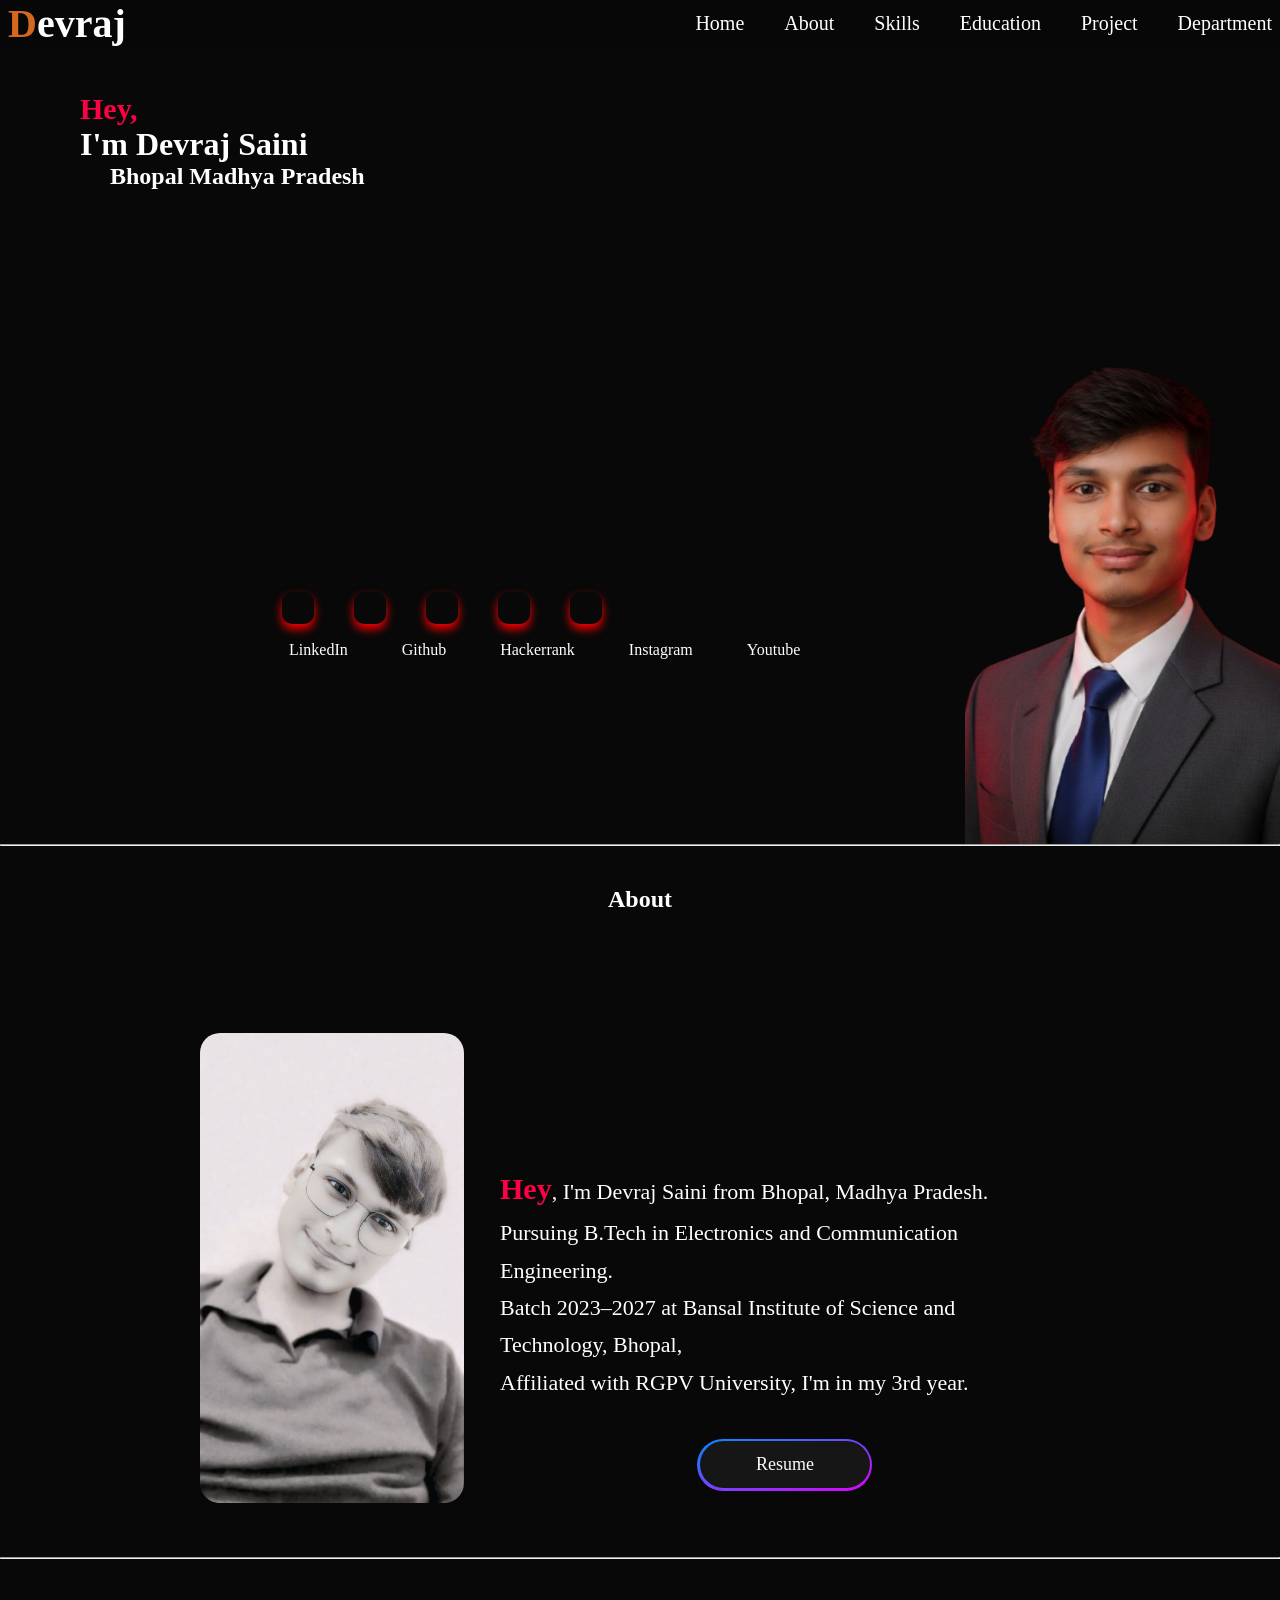
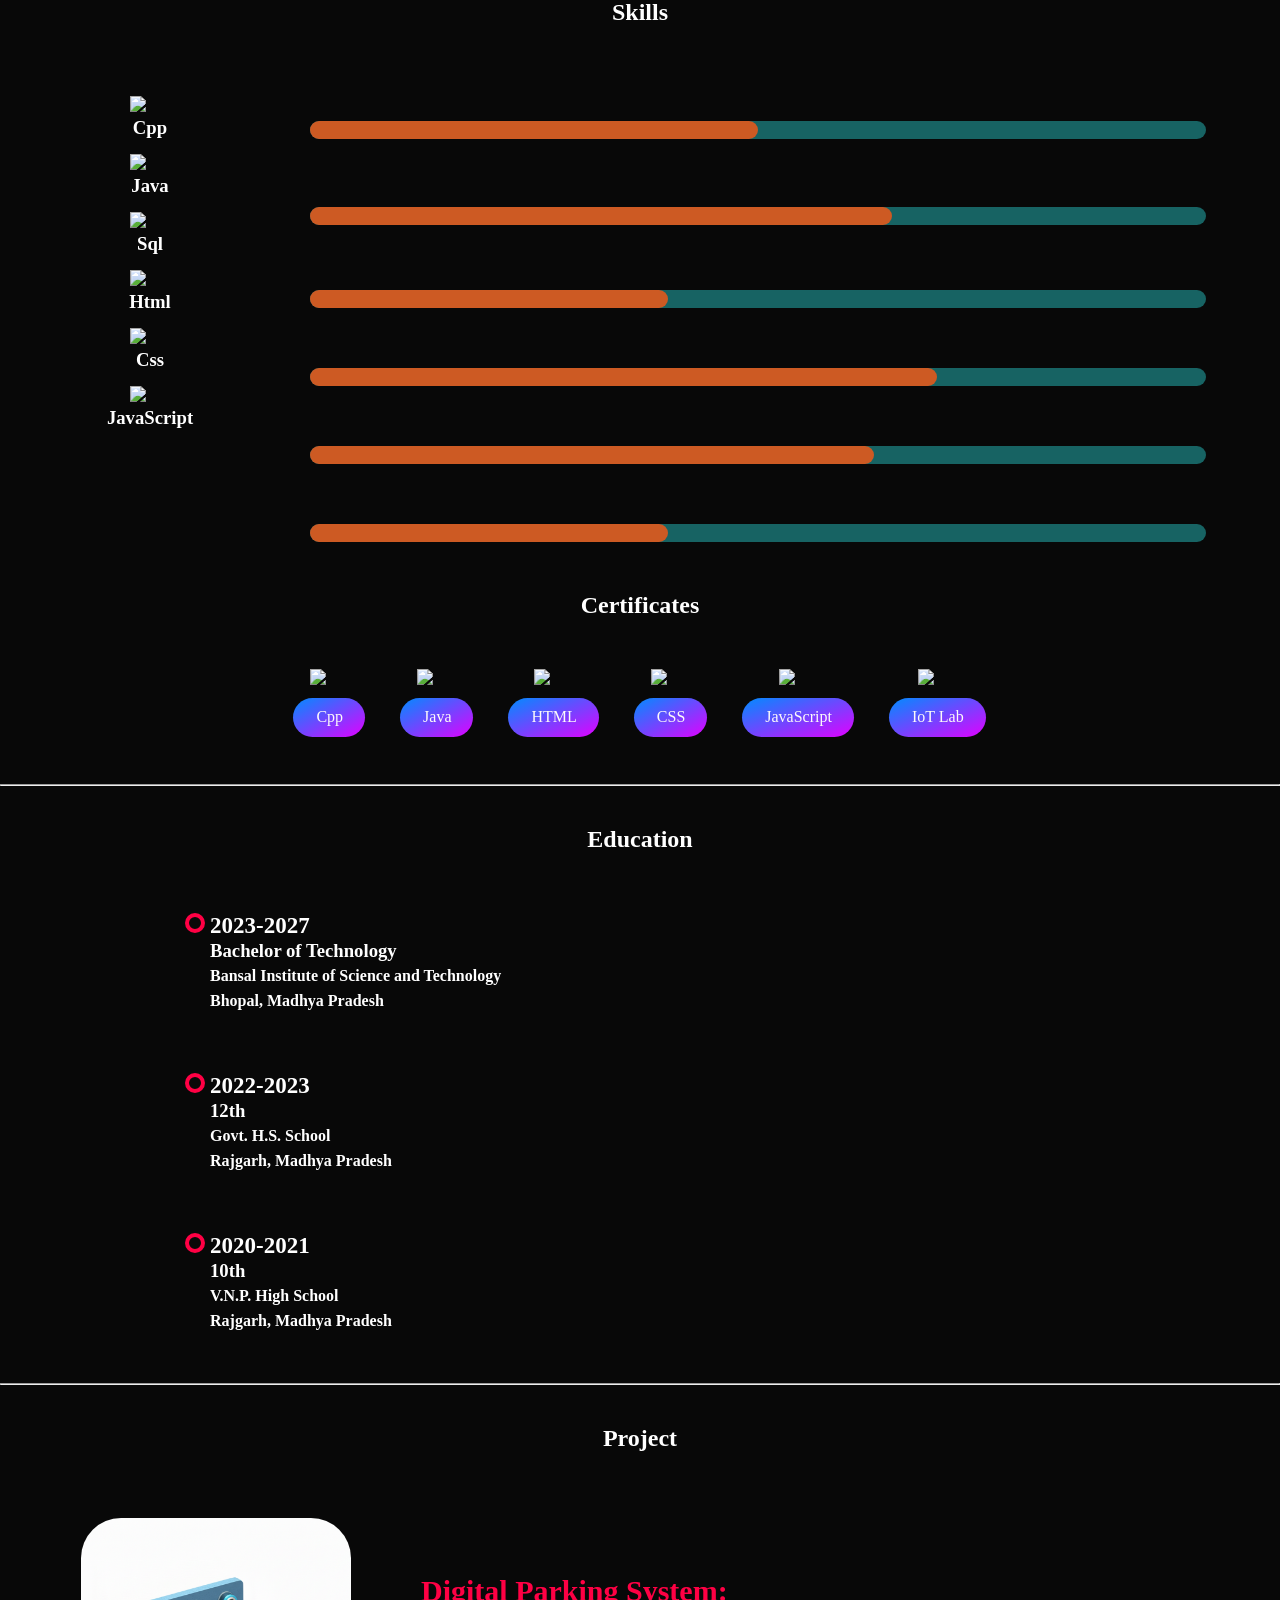
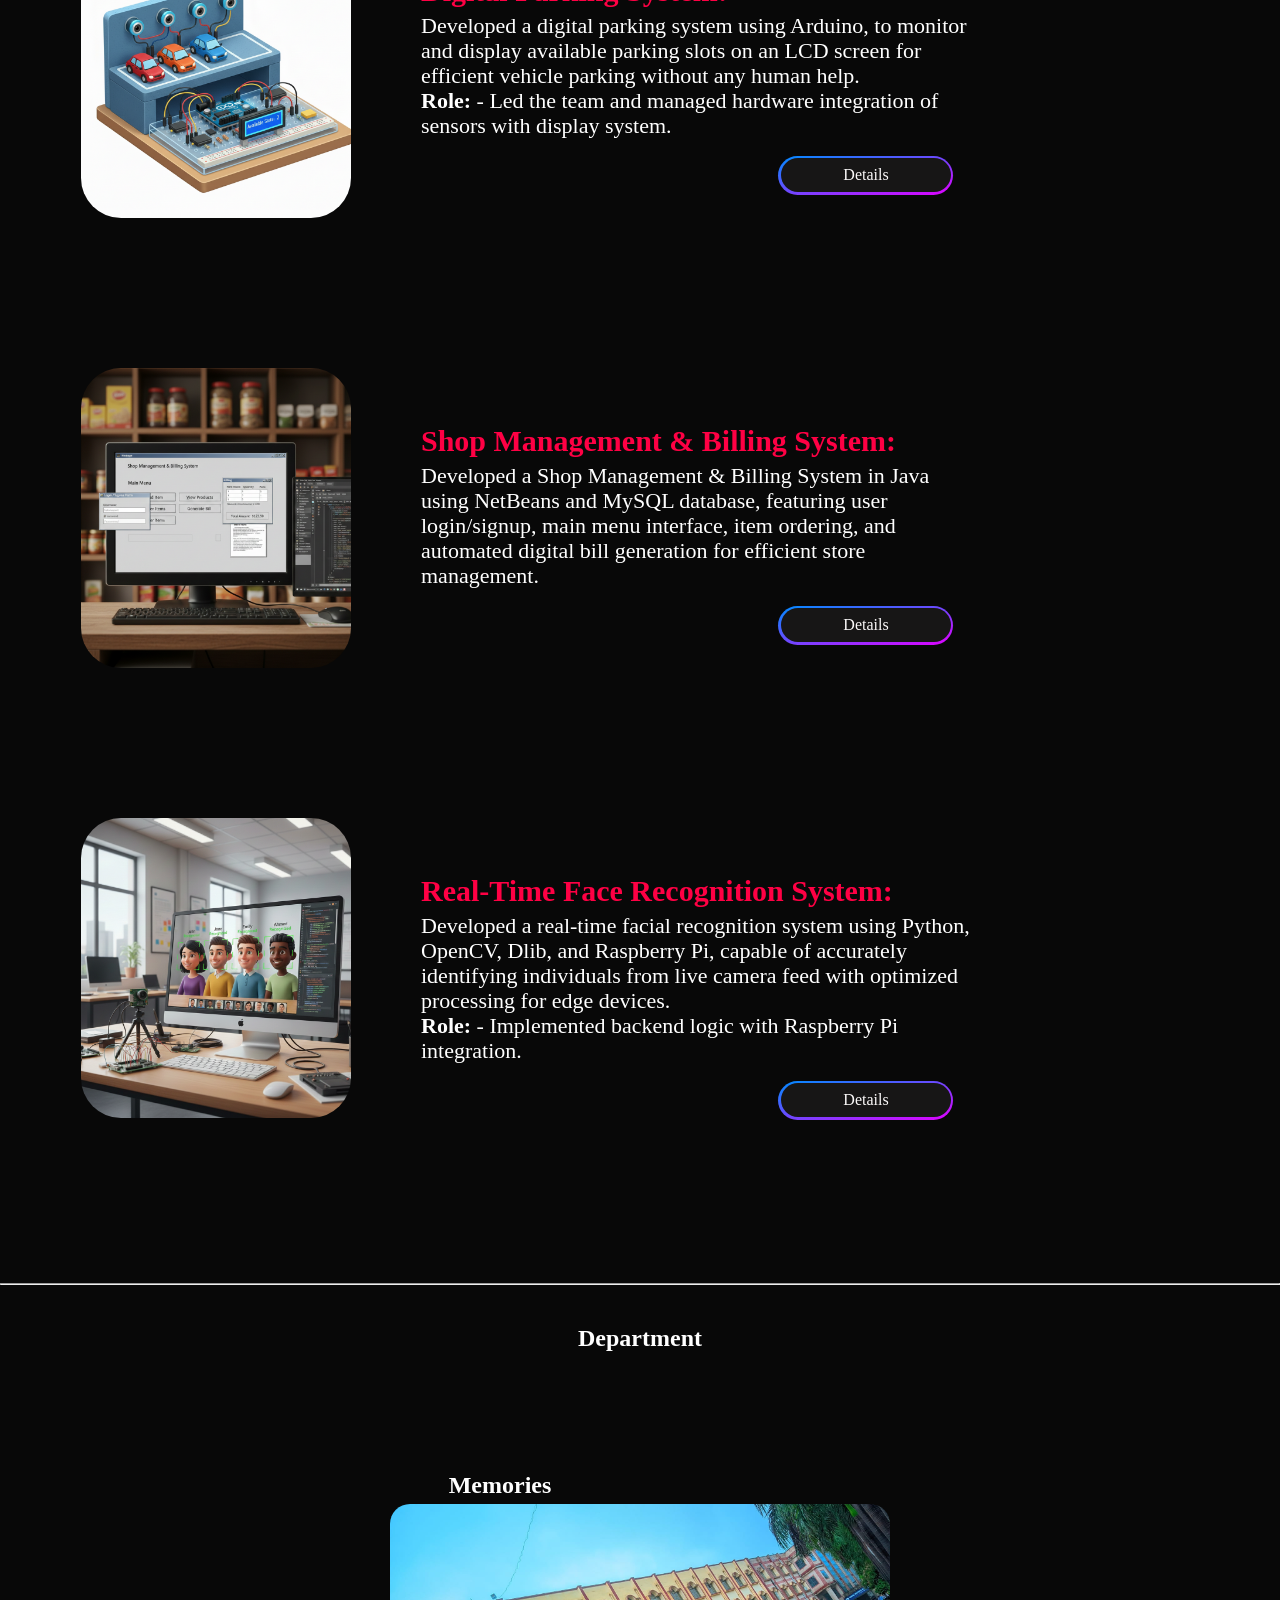
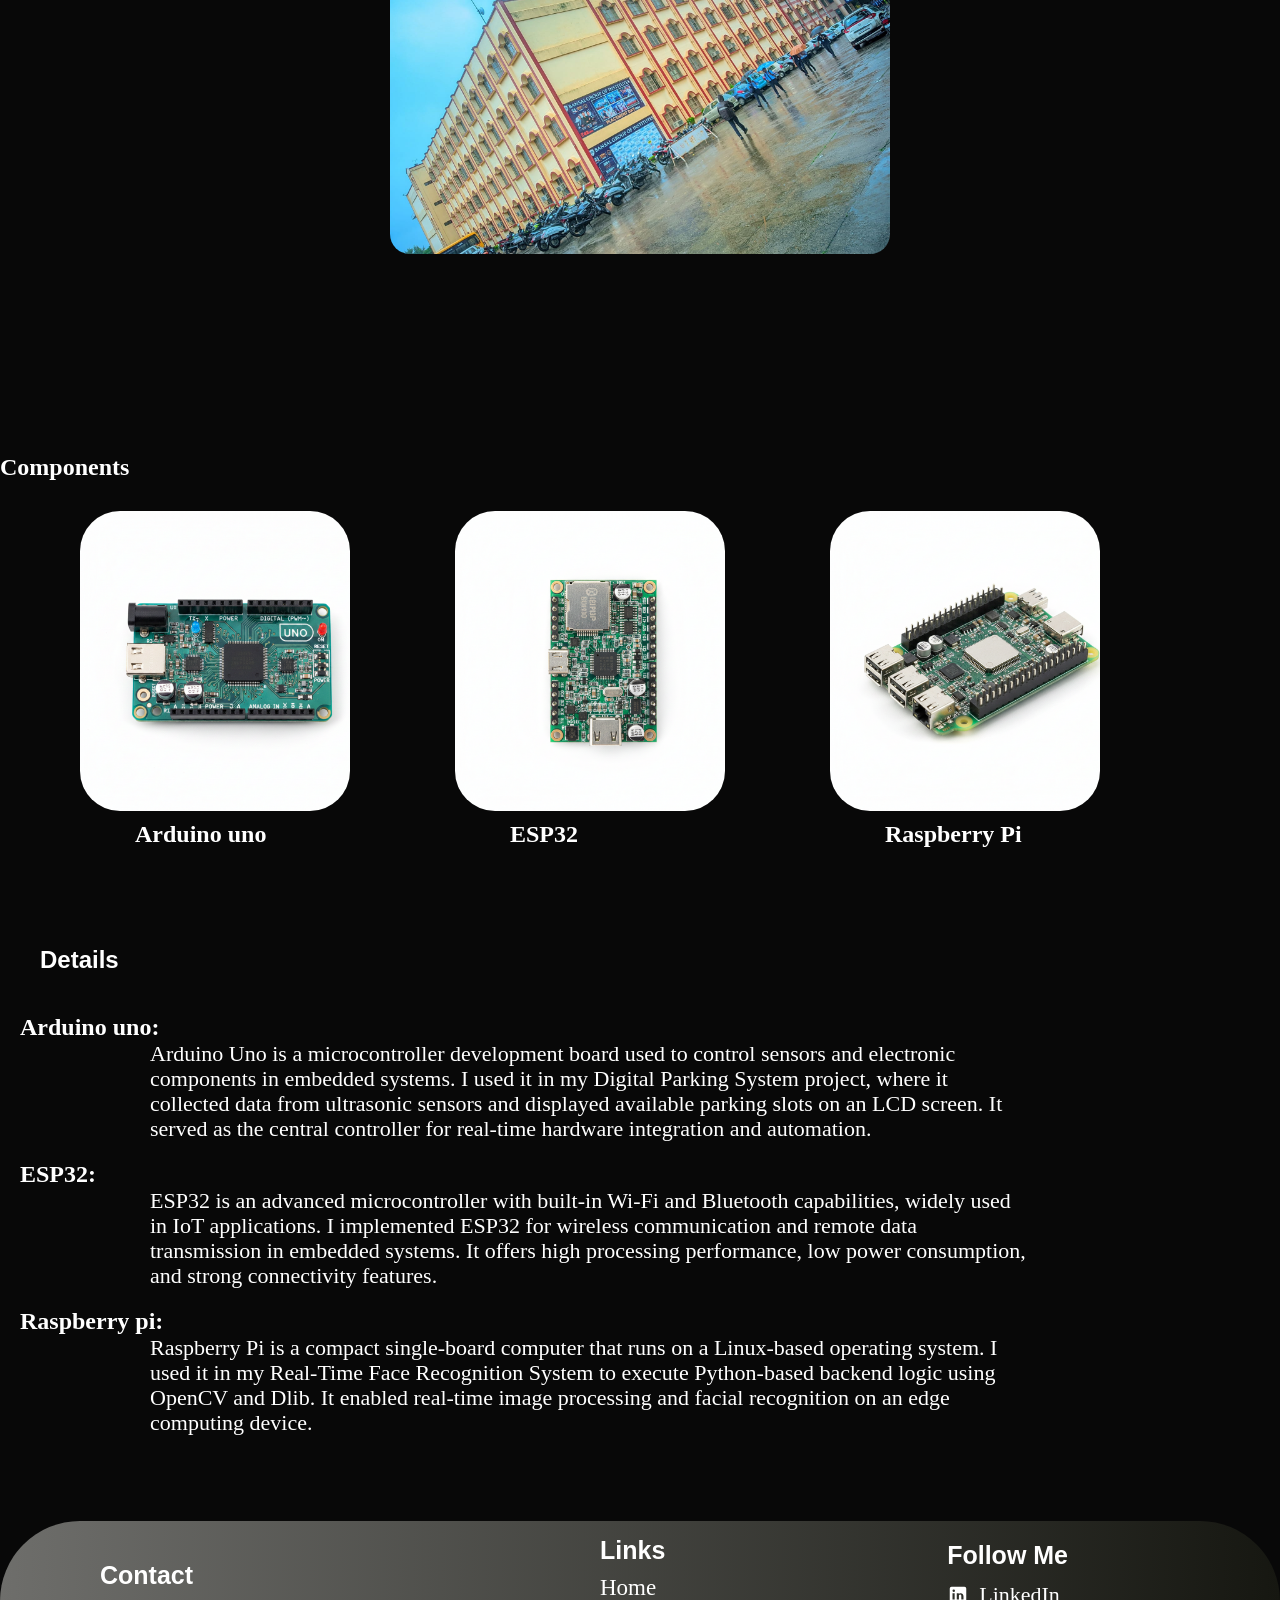
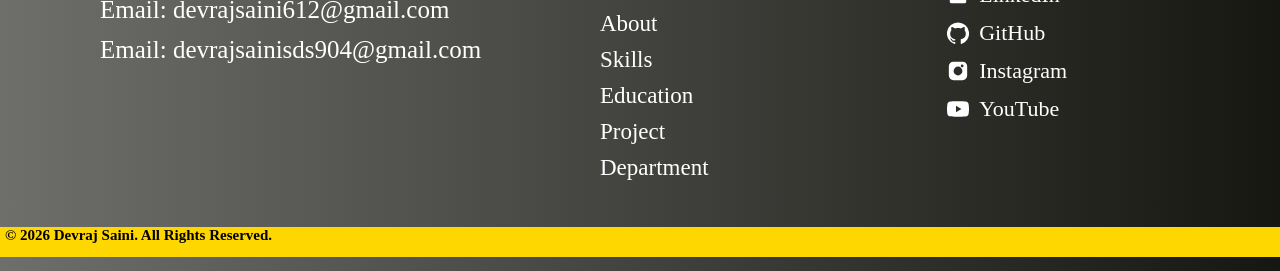
==== portfolio/index.html @ 633216bc "code update for making app in my phone" ====
<!DOCTYPE html>
<html lang="en">
  <head>
    <meta charset="UTF-8" />
    <meta name="viewport" content="width=device-width, initial-scale=1.0" />
    <title>Devraj Portfolio</title>
    <link rel="stylesheet" href="index.css" >
    <link rel="stylesheet" href="mob.css">
    <script src="script.js"></script>
    <!-- Standard favicon -->
    <link
      rel="icon"
      type="image/png"
      sizes="32x32"
      href="./favicon_io/cropped_circle_image.png"
    />
    <!-- 16x16 fallback -->
    <link
      rel="icon"
      type="image/png"
      sizes="16x16"
      href="./favicon_io/cropped_circle_image.png"
    />
    <!-- Apple devices -->
    <link
      rel="apple-touch-icon"
      sizes="180x180"
      href="./favicon_io/apple-touch-icon.png"
    />

    <!-- menu icon -->
    <link
      rel="stylesheet"
      href="https://fonts.googleapis.com/css2?family=Material+Symbols+Outlined:opsz,wght,FILL,GRAD@24,400,0,0&icon_names=menu"
    />

    <style></style>
    
    <!-- app in my phone  -->
    <link rel="manifest" href="manifest.json">

<script>
if ("serviceWorker" in navigator) {
  navigator.serviceWorker.register("sw.js");
}
</script>

<script>
if ("serviceWorker" in navigator) {
  navigator.serviceWorker.register("sw.js");
}
</script>



     <script
      src="https://kit.fontawesome.com/bd904fa969.js"
      crossorigin="anonymous"
    ></script>
 

 
</head>
  <body>
    <div class="container">
      <div class="navbar">
        <div class="logo">
          <h2><span>D</span>evraj</h2>
        </div>

        <nav id="navv">
          <ul class="sidebar">
            <li onclick="hidesidebar()">
              <a href="#" class="no-effect"
                ><span class="material-symbols-outlined" id="menu">
                  menu
                </span></a
              >
            </li>
            <li><a href="#">Home</a></li>
            <li><a href="#about11">About</a></li>
            <li><a href="#skills">Skills</a></li>
            <li><a href="#education11">Education</a></li>
            <li><a href="#project11">Project</a></li>
            <li><a href="#Department11">Department</a></li>
          </ul>

          <ul class="mainside">
            <li><a href="#">Home</a></li>
            <li><a href="#about11">About</a></li>
            <li><a href="#skills11">Skills</a></li>
            <li><a href="#education11">Education</a></li>
             <li><a href="#project11">Project</a></li>
            <li><a href="#Department11">Department</a></li>
          </ul>
        </nav>
      </div>
    </div>

    <div class="second">
      <div class="headtext">
        <h2 id="hey">Hey,</h2>
        <h1>I'm Devraj Saini</h1>
        <h2 id="address">
          <i class="fa-solid fa-location-dot" id="addlogo"></i> Bhopal Madhya
          Pradesh
        </h2>
      </div>
      <div class="img-icon">
        <div class="social" id="phicon">
          <a
            href="https://www.linkedin.com/in/devrajsaini612"
            class="so"
            target="_blank"
          >
            <i
              class="fa-brands fa-linkedin fa-2xl"
              style="color: rgb(205, 90, 35)"
            ></i
          ></a>
          <a
            href="https://github.com/devraj-saini-07"
            class="so"
            target="_blank"
            ><i
              class="fa-brands fa-github fa-2xl"
              style="color: rgb(205, 90, 35)"
            ></i
          ></a>
          <a
            href="https://www.hackerrank.com/profile/devrajsaini612"
            class="so"
            target="_blank"
            ><i
              class="fa-brands fa-hackerrank fa-2xl"
              style="color: rgb(205, 90, 35)"
            ></i
          ></a>
          <a
            href="https://www.instagram.com/devx_saini_07"
            class="so"
            target="_blank"
            ><i
              class="fa-brands fa-instagram fa-2xl"
              style="color: rgb(205, 90, 35)"
            ></i
          ></a>
          <a
            href="https://www.youtube.com/@sdsmusic2"
            class="so"
            target="_blank"
            ><i
              class="fa-brands fa-youtube fa-2xl"
              style="color: rgb(205, 90, 35)"
            ></i
          ></a>
        </div>
        <div class="social" id="phtext">
          <a
            href="https://www.linkedin.com/in/devrajsaini612"
            class="so1"
            target="_blank"
            >LinkedIn</a
          >
          <a
            href="https://github.com/devraj-saini-07"
            class="so1"
            target="_blank"
            >Github</a
          >
          <a
            href="https://www.hackerrank.com/profile/devrajsaini612"
            class="so1"
            target="_blank"
            >Hackerrank</a
          >
          <a
            href="https://www.instagram.com/devx_saini_07"
            class="so1"
            target="_blank"
            >Instagram</a
          >
          <a
            href="https://youtube.com/@sdsmusic2?si=UsAtywzuzNKFtZ5Q"
            class="so1"
            target="_blank"
            >Youtube</a
          >
        </div>

        <div>
          <img
            src="./image/IMG_20260218_182419.png-removebg-preview.png"
            alt="Me"
            id="image"
          />
        </div>
      </div>
    </div>
    <!-- about section  -->
    <hr id="about11" />
    <section id="about">
      <h2 class="about1">About</h2>
    </section>

    <div class="abcontain" id="myabout">
      <div id="abimg">
        <img src="./image/devrajimage.jpeg" alt="Devraj" id="devimg" />
      </div>

      <div id="abdetail">
       <p id="fontpre">
  <span id="heyy">Hey</span>, I'm Devraj Saini from Bhopal, Madhya Pradesh.
  <br>Pursuing B.Tech in Electronics and Communication Engineering.
  <br>Batch 2023–2027 at Bansal Institute of Science and Technology, Bhopal,
  <br>Affiliated with RGPV University, I'm in my 3rd year.
</p>
         <a href="./ppt/Devraj main resume (1).pdf" target="_blank" class="btdetails" id="resume"> Resume </a>
      </div>
      
    </div>
     

  <!-- Skills section  -->
    <hr id="skills11" />
    <section id="skills">
      <h2 class="skill">Skills</h2>
    </section>

    <div id="main-skill">
      <div class="logoskill">
        <img
          src="https://cdn.jsdelivr.net/gh/devicons/devicon/icons/cplusplus/cplusplus-original.svg"
          width="40" id="cpplogo"
        /> <h3 class="program">Cpp</h3>
        <img
          src="https://cdn.jsdelivr.net/gh/devicons/devicon/icons/java/java-original.svg"
          width="40" id="javalogo"
        /><h3 class="program">Java</h3>
        <img
          src="https://cdn.jsdelivr.net/gh/devicons/devicon/icons/mysql/mysql-original.svg"
          width="40" id="sqllogo"
        /><h3 class="program">Sql</h3>
        <img
          src="https://cdn.jsdelivr.net/gh/devicons/devicon/icons/html5/html5-original.svg"
          width="40" id="htmllogo"
        /><h3 class="program">Html</h3>
        <img
          src="https://cdn.jsdelivr.net/gh/devicons/devicon/icons/css3/css3-original.svg"
          width="40"  id="csslogo"
        /> <h3 class="program">Css</h3>
        <img
          src="https://cdn.jsdelivr.net/gh/devicons/devicon/icons/javascript/javascript-original.svg"
          width="40" id="javascriptlogo"
        /><h3 class="program">JavaScript</h3>
      </div>

      <div class="logoicon">

        <div id="cppbar" class="cppbarr"></div>
        <div id="cpppro" class="cppproo" style="--progress:50%;"></div>
       
        <div id="javabar" class="cppbarr"></div>
        <div id="javapro" class="cppproo" style="--progress:65%;"></div>
       
        <div id="sqlbar" class="cppbarr"></div>
        <div id="sqlpro" class="cppproo" style="--progress:40%;"></div>
       
        <div id="htmlbar" class="cppbarr"></div>
        <div id="htmlpro" class="cppproo" style="--progress:70%;"></div>
        
        <div id="cssbar" class="cppbarr"></div>
        <div id="csspro" class="cppproo" style="--progress:63%;"></div>
        
        <div id="javascriptbar" class="cppbarr"></div>
        <div id="javascript" class="cppproo" style="--progress:40%;"></div>
        

      </div>
      
      
    </div>
  <div class="certi">
        <div id="certihead">
          <h2>Certificates</h2>
        </div>

  <div id="certipdf">

  <div class="certibox">
    <img src="https://cdn.jsdelivr.net/gh/devicons/devicon/icons/cplusplus/cplusplus-original.svg" width="40">
    <a href="./image/pdff/DevrajSaini-Cpp-Bansal24.JPG.pdf" target="_blank" class="certibtn">Cpp</a>
  </div>

  <div class="certibox">
    <img src="https://cdn.jsdelivr.net/gh/devicons/devicon/icons/java/java-original.svg" width="40">
    <a href="./image/pdff/java and sql parabit certificate.pdf" target="_blank" class="certibtn">Java</a>
  </div>

  <div class="certibox">
    <img src="https://cdn.jsdelivr.net/gh/devicons/devicon/icons/html5/html5-original.svg" width="40">
    <a href="./image/pdff/Complete HTML.pdf"  target="_blank" class="certibtn">HTML</a>
  </div>

  <div class="certibox">
    <img src="https://cdn.jsdelivr.net/gh/devicons/devicon/icons/css3/css3-original.svg" width="40">
    <a href="./image/pdff/css certificate (1).pdf" target="_blank" class="certibtn">CSS</a>
  </div>

  <div class="certibox">
    <img src="https://cdn.jsdelivr.net/gh/devicons/devicon/icons/javascript/javascript-original.svg" width="40">
    <a href="#" target="_blank" class="certibtn">JavaScript</a>
  </div>

  <div class="certibox">
    <img src="https://cdn.jsdelivr.net/gh/devicons/devicon/icons/arduino/arduino-original.svg" width="40">
    <a href="./image/pdff/Iot certificate .pdf" target="_blank" class="certibtn">IoT Lab</a>
  </div>

</div>
  </div>
 
  <!-- education section  -->
    <hr id="education11" />
    <section id="edu">
      <h2 class="education">Education</h2>
    </section>  
    
    <div class="edumain">
      <div id="edone">
           <div class="gola"></div>
          <div id="year">2023-2027</div>
          <h3 id="degree">Bachelor of Technology</h3>
          <div id="college">Bansal Institute of Science and Technology</div>
          <div id="location"> <i class="fa-solid fa-location-dot" id="addlogo"></i> Bhopal, Madhya Pradesh </div>
      </div>
      <div id="edtwo">
         <div class="gola"></div>
        <div id="year" >2022-2023</div>
        <h3 id="higher">12th</h3>
        <div id="school">Govt. H.S. School</div>
        <div id="location"> <i class="fa-solid fa-location-dot" id="addlogo"></i> Rajgarh, Madhya Pradesh </div>
      </div>

       <div id="edthree">
        <div class="gola"></div>
        <div id="year">2020-2021</div>
        <h3 id="higher">10th</h3>
        <div id="school">V.N.P. High School</div>
        <div id="location"> <i class="fa-solid fa-location-dot" id="addlogo"></i> Rajgarh, Madhya Pradesh </div>
       </div>
    </div>
    <!-- project section  -->
  
    <hr id="project11"/>
    <section id="edu">
      <h2 class="education">Project</h2>
    </section>  

    <div class="mainpro" style="padding-bottom: 100px;">

      <div class="projectimage">
         <div id="digital" class="imgsize1" >
          <div id="digicont"><p>  <h4 id="heyy" class="gapp">Digital Parking System: </h4>
            Developed a digital parking system using Arduino, to monitor and display available parking slots on an LCD  
            screen for efficient vehicle parking without any human help. <br>
           <h4 id="role">Role: </h4> - Led the team and managed hardware integration of sensors with display system. </p></div>
             <a href="./ppt/DIGITAL PARKING SYSTEM.pdf" target="_blank" class="btdetails"> Details </a>

          </div> 
         <div id="billing" class="imgsize1">
           <div id="digicont"><p>  <h4 id="heyy" class="gapp">Shop Management & Billing System: </h4>
           Developed a Shop Management & Billing System in Java using NetBeans and MySQL database, featuring user 
           login/signup, main menu interface, item ordering, and automated digital bill generation for efficient store 
           management.</p></div>
            <a href="https://www.linkedin.com/posts/devrajsaini612_java-javaswing-netbeans-ugcPost-7397708579916382208-GmHe?utm_source=share&utm_medium=member_desktop&rcm=ACoAAEaoxekBdS3sZ9TBFfOeqa-JfcNeb8LhJg4" target="_blank" class="btdetails"> Details </a>
         </div>
         <div id="face" class="imgsize1">
           <div id="digicont"><p>    <h4 id="heyy" class="gapp"> Real-Time Face Recognition System: </h4>
              Developed a real-time facial recognition system using Python, OpenCV, Dlib, and              Raspberry Pi, capable of 
              accurately identifying individuals from live camera feed with optimized              processing for edge devices. <br> 
               <h4 id="role">Role: </h4> - Implemented backend logic with Raspberry Pi integration.</p></div>
                
               <a href="https://www.linkedin.com/posts/devrajsaini612_iot-facerecognition-bansal-activity-7329528630533840899-qXAA?utm_source=share&utm_medium=member_desktop&rcm=ACoAAEaoxekBdS3sZ9TBFfOeqa-JfcNeb8LhJg4" target="_blank" class="btdetails"> Details </a>

              </div>
      </div>
      

    </div>

     <!-- Department section  -->
  
    <hr id="Department11"/>
    <section id="edu" >
      <h2 class="education" >Department</h2>
    </section>  
       <h2 id="memo1" class="program">Memories<i class="fa-regular fa-camera fa-xl" style="color: rgb(205, 90, 35);" id="memo"></i>
      </h2>

    <div class="departmain">
        <!-- image section  -->
      <div id="descroll">
      
       <img src="./image/photo selected/bansal view.jpeg" alt="Bansal"class="slide active">
       <img src="./image/photo selected/Iot.jpeg" alt="iot"class="slide">
       <img src="./image/photo selected/iot lab.jpeg" alt="iot lab"class="slide">
       <img src="./image/photo selected/msme group.jpeg" alt="msmeg"class="slide">
       <img src="./image/photo selected/msme training.jpeg" alt="msme" class="slide" >
       <img src="./image/photo selected/msme me.jpeg" alt="msme" class="slide">
       <img src="./image/photo selected/iti training.jpeg" alt="iti " class="slide">
       <img src="./image/photo selected/bansal view.jpeg" alt="bansal "class="slide">

      </div>

     
     
    
             <h2 id="decontain" class="program">Components<i class="fa-brands fa-raspberry-pi fa-xl" style="color: rgb(217, 18, 18);"></i></h2>
      <div id="deimg">
        
        <div id="ardunio" class="com"><h2 id="" class="dehead program">Arduino uno</h2></div>
        <div id="esp32" class="com"><h2 id="dehead" class="dehead program">ESP32</h2></div>
        <div id="resberry" class="com"><h2 id="dehead" class="dehead program">Raspberry Pi</h2></div>
     
      </div>
      <div id="decont">
           <h2 id="detag" class="program">Details<i class="fa-solid fa-circle-info" style="color: white;"></i></h2>
        <h2 id="dede" class="program">Arduino uno: </h2>
        <p class="depra" id="ard">Arduino Uno is a microcontroller development board used to control sensors and electronic components in embedded systems.
         I used it in my Digital Parking System project, where it collected data from ultrasonic sensors and displayed available parking slots on an LCD screen.
         It served as the central controller for real-time hardware integration and automation.</p>
      
      <h2 id="dede1" class="program">ESP32: </h2>
        <p class="depra" id="esp">ESP32 is an advanced microcontroller with built-in Wi-Fi and Bluetooth capabilities, widely used in IoT applications.
          I implemented ESP32 for wireless communication and remote data transmission in embedded systems.
          It offers high processing performance, low power consumption, and strong connectivity features.
        </p>

        <h2 id="dede2"class="program">Raspberry pi:</h2>
        <p class="depra" id="ras">Raspberry Pi is a compact single-board computer that runs on a Linux-based operating system.
         I used it in my Real-Time Face Recognition System to execute Python-based backend logic using OpenCV and Dlib.
         It enabled real-time image processing and facial recognition on an edge computing device.
        </p></div>
        </div>
        
    </div>
    <hr style="visibility: hidden;">
    <footer class="foot">
     <div>
      <div class="contact">
        <h4 class="cont">Contact</h4>
        <p>Email: devrajsaini612@gmail.com</p>
        <p>Email: devrajsainisds904@gmail.com</p>
        
      </div>
      <div class="link">
         <h4 class="cont" id="linkk">Links</h4>
         <a href="#">Home</a>
         <a href="#about11">About</a>
         <a href="#skills11">Skills</a>
         <a href="#education11">Education</a>
         <a href="#project11">Project</a>
         <a href="#Department11">Department</a>
      </div>
     
      <div class="socialll">
         <h4 class="cont" id="solast">Follow Me </h4>
       

   <a href="https://www.linkedin.com/in/devrajsaini612" target="_blank">
      <!-- LinkedIn SVG -->
      <svg viewBox="0 0 24 24" width="22" height="22">
         <path fill="currentColor"
            d="M19 3A2 2 0 0 1 21 5V19A2 2 0 0 1 19 21H5A2 2 0 0 1 3 19V5A2 2 0 0 1 5 3H19M8.34 17V10H6V17H8.34M7.17 8.66A1.34 1.34 0 1 0 7.17 6A1.34 1.34 0 0 0 7.17 8.66M18 17V13.5C18 11.57 17 10 14.87 10C13.87 10 13.19 10.5 12.92 11H12.89V10H10.65V17H13V13.27C13 12.29 13.18 11.34 14.4 11.34C15.6 11.34 15.61 12.44 15.61 13.33V17H18Z"/>
      </svg>
      LinkedIn
    
   </a>

   <a href="https://github.com/devraj-saini-07" target="_blank">
      <!-- GitHub SVG -->
      <svg viewBox="0 0 24 24" width="22" height="22">
         <path fill="currentColor"
            d="M12 .5A12 12 0 0 0 8.2 23.9C8.8 24 9 23.7 9 23.4V21.8C5.7 22.5 5 20.3 5 20.3C4.5 19 3.7 18.7 3.7 18.7C2.7 18 3.8 18 3.8 18C4.9 18.1 5.5 19.1 5.5 19.1C6.5 20.8 8.2 20.3 9 20V18.7C6.3 18.4 3.5 17.3 3.5 12.6C3.5 11.2 4 10 4.8 9C4.7 8.7 4.3 7.3 4.9 5.5C4.9 5.5 6 5.2 9 7C10 6.7 11 6.6 12 6.6C13 6.6 14 6.7 15 7C18 5.2 19.1 5.5 19.1 5.5C19.7 7.3 19.3 8.7 19.2 9C20 10 20.5 11.2 20.5 12.6C20.5 17.3 17.7 18.4 15 18.7V20.7C15 21.3 15 22.7 15 23.4C15 23.7 15.2 24 15.8 23.9A12 12 0 0 0 12 .5Z"/>
      </svg>
      GitHub
   </a>

   <a href="https://www.instagram.com/devx_saini_07" target="_blank">
      <!-- Instagram SVG -->
      <svg viewBox="0 0 24 24" width="22" height="22">
         <path fill="currentColor"
            d="M7 2C4.2 2 2 4.2 2 7V17C2 19.8 4.2 22 7 22H17C19.8 22 22 19.8 22 17V7C22 4.2 19.8 2 17 2H7M12 7.2A4.8 4.8 0 0 1 16.8 12A4.8 4.8 0 0 1 12 16.8A4.8 4.8 0 0 1 7.2 12A4.8 4.8 0 0 1 12 7.2M18 6.5A1.5 1.5 0 1 1 16.5 5A1.5 1.5 0 0 1 18 6.5Z"/>
      </svg>
      Instagram
   </a>

   <a href="https://youtube.com/@sdsmusic2?si=UsAtywzuzNKFtZ5Q" target="_blank">
      <!-- YouTube logo -->
      <svg viewBox="0 0 24 24" width="22" height="22">
         <path fill="currentColor"
            d="M23.5 6.2A2.9 2.9 0 0 0 21.4 4C19.6 3.5 12 3.5 12 3.5C12 3.5 4.4 3.5 2.6 4A2.9 2.9 0 0 0 .5 6.2A30.6 30.6 0 0 0 0 12A30.6 30.6 0 0 0 .5 17.8A2.9 2.9 0 0 0 2.6 20C4.4 20.5 12 20.5 12 20.5C12 20.5 19.6 20.5 21.4 20A2.9 2.9 0 0 0 23.5 17.8A30.6 30.6 0 0 0 24 12A30.6 30.6 0 0 0 23.5 6.2M9.8 15.5V8.5L15.8 12L9.8 15.5Z"/>
      </svg>
      YouTube
   </a>
</div>

    </div>

     
      
      </div>
      <div id="last">
        <h4><p>© <span id="year22"></span> Devraj Saini. All Rights Reserved.</p></h4>
      </div>
    </footer>
      <script src="script.js"></script>
  </body>
  
</html>
---- portfolio/index.css ----
*{
    margin: 0;
    padding: 0;
    box-sizing: border-box;
}

body{
    background: #080808;
    color: #fff;
 overflow-x: hidden;

}
.container{
 position: fixed;
 top: 0px;
  left: 0;
    width: 100%;
    background-color: #080808f7;
    backdrop-filter: blur(10px);
    z-index: 500;

}

.navbar{
    display: flex;
    align-items: center;
    justify-content: space-between;
    padding: 0px 8px;
}

.logo h2{
    font-size: 40px;
}

.logo span{
    color: chocolate;
}

nav ul{
    display: flex;
    gap: 20px;    

}

nav ul li{
    list-style: none;
    margin-left: 20px;
}

nav ul li a{
    text-decoration: none;
    color: #fff;
    font-size: 20px;
    position: relative;
}
nav ul li a:not(.no-effect)::after{
    content: '';
    width: 0;
    height: 3px;
    background-color: #ff004f;
    position: absolute;
    left: 0;
    bottom: -3px;
    transition: 0.2s;

}
nav ul li a:not(.no-effect):hover::after{
    width: 100%;

}
 /* navbarr  sidebar*/
 .sidebar{
    position: fixed;
    display: none;
    flex-direction: column;
   align-items:start;

    top: 0px;
    right: 0px;
    height: 100vh;
    width: 150px;
    z-index: 999;
    background-color: rgba(156, 125, 84, 0.646);

 }
 .sidebar li{
    width: 100%;
      
 }
    /* 2nd thing */
  
 .headtext{
    margin: 80px 10px 30px 80px;
 }
 #hey{
    color: #FF0044;
    font-size: 30px;
    margin-right: 80px;
 }
#address{
    margin-left: 30px;
}
 /* 3rd image */
 .second{
    display: flex;
    justify-content: space-between;
    align-items: start;
    padding: 12px 0% 4px 0px;
    flex-wrap: wrap;
 }
 
   #image{
    transform: rotateY(180deg);
    max-width: 320px;
    width: 100%;
    height: auto;
    align-self: end;
    margin-top: 40%;
    margin-bottom: -1.5%;
    margin-left: 40%;
} 

 #addlogo{
    filter: drop-shadow(2px 1px 1px #ff0044b9);
 }
  
/* social icon  */
.img-icon{
     margin-top: 20px;
     
}
.social{
    display: flex;
    gap: 40px;
   flex-direction: row; 
    position: relative;
    /* top: 65vh; */
    top: 35em ;
    right: 90%;
    animation: social-icon 3s ease-in-out 2s ;
    z-index: 2;
} 


#social{
    position: static;
    justify-content: center;
    flex-wrap: wrap;
    gap: 20px;
}
.so{
    text-decoration: none;
 
}

 /* icon effect  */
.social a:not(.so1){
    padding: 1em;
    border-radius: 10px;
    box-shadow: 0 5px 10px red;
}

.so1{
    text-decoration: none;
    color: #fff;
    padding: 7px;
    margin-top: 10px;

}

.social a:not(.so1):hover {

     box-shadow: 0 5px 10px rgb(65, 6, 6);
}

 /* icon animation  */
 @keyframes social-icon {
    from{
        opacity: 0;
        scale: 0.5;
    }
    to{
     opacity: 1;
        scale: 1;
    }
 }

   /* about section  */

   #about{
     margin-top: 40px;
   }
 .about1{
    text-align: center;
        margin-top: 5px;
 }

 .abcontain{
    width: 100%;
    display: flex;
    align-items: start;
    justify-content: space-between;
    gap: 10px;
    padding: 50px 200px;
    

 }
 #abimg{
 
    width: 30%;
    min-height: auto;
    
}
#abdetail{
    max-width: 500px;   /* Text line by line dikhega */
    height: max-content;
    line-height: 1.7;   /* Readable spacing */
    font-size: 18px;
    flex-wrap: wrap;
    margin-right: 80px;
    margin-top: 200px;

}
 #fontpre{
    font-family: 'Times New Roman', Times, serif;
    font-size: 22px;

 }
 #heyy{
     color: #FF0044;
    font-size: 30px;
    font-weight: 700;
    font-family: 'Times New Roman', Times, serif;
 }
 #devimg{
    width: 100%;
    height: auto;
    margin-top: 70px;
    border-radius: 20px;
    
 }

#resume{
  margin-left: -1px;
  margin-left: 200px;
  margin-top: 40px;   
}

  /* skillls section  */
  .skill{
    text-align: center;
    margin-top: 5px;
  }
 #skills{
    margin-top: 40px;
 }
 #main-skill{
    width:100%;
      height: auto;
    display: flex;
    margin-top: 70px;
    

}
.logoskill{
    width: 25%;
    height: 100%;
    display: flex;
    flex-direction: column;
    gap: 15px;
    align-items: center;
    margin-left: -10px;

}

.program{
    margin-top: -10px;
    font-family: 'Times New Roman', Times, serif;
      
}

.logoicon{
     width: 70%;
     display: flex;
     flex-direction: column;
     gap: 10px;
   
}

 /* progress bar  */
 .cppbarr{
     width: 75%;
   height: 18px;
   background-color: rgba(30, 142, 142, 0.679);
   border-radius: 20px;
    margin-top: 25px;
     margin-left: -158px;
 }
.cppproo{
     width: 0;   /* width: 75%; effect me change  */
   height: 18px;
   border-radius: 20px;
    margin-top: -28px;
    margin-left: -158px;
     /* animation: loadd 5s forwards 2s; */
}

 #javabar{  
   margin-top: 58px;
}
 #sqlbar{
    margin-top: 55px;
 }
 #htmlbar{
    margin-top: 50px;
 }#cssbar{
    margin-top: 50px;
 }
 #javascriptbar{
    margin-top: 50px;
    
 }
 .program:hover{
    color: #FF0044;

 }
 .logoskill img:hover,
 .logoskill .program:hover{
    transform: scale(1.2);
 }
 

 @keyframes loadd {
    from{
        width: 0%;
         background-color: rgba(205, 89, 35, 0.800);
    }
    to{
        width: var(--progress);
        background-color: rgba(205, 90, 35);
    }
 }


 #certi{
   width: 100%;
   height: 200px;
   padding: 20px;
  
}
 #certihead{
    width: 100%;
  
    margin-top: 50px;
   text-align: center;
}
 #certipdf{
    display: flex;
 justify-content: center;
   
   gap: 40px;
    flex-wrap: wrap;
    margin-top: 50px;
 }
 .certibox{
    display: flex;
    flex-direction: column;
    align-items: center;
    gap: 15px;
}
 .certibtn{
    display: inline-block;
    text-decoration: none;
    text-align: center;
    padding: 8px 20px;
    border-radius: 300px;
    background-color: rgba(23, 22, 22, 1);
    font-family: 'Times New Roman', Times, serif;
    color: #fcfafa;
    position: relative;
    z-index: 0;
}

.certibtn::after{
    content: '';
    position: absolute;
    top: -2px;
    left: -3px;
    width: calc(100% + 5px);
    height: calc(100% + 5px);
    border-radius: 300px;
    background-image: linear-gradient(to bottom right, #008cff , #e100ff );
    z-index: -1;
}

.certibtn:hover{
    box-shadow: 20px 0 20px #008cff55,-20px 0 30px #e100ffbb;
}

   
  /* education section  */

  #education11{
    margin-top: 50px;
  }
 .education{
    text-align: center;
     margin-top: 5px;
 }
 #edu{
    margin-top: 40px;
 }
 .edumain{
    margin-top: 30px;
    display: flex;
    flex-direction: column;
    align-items: start;
    padding: 10px;
    margin-left: 200px;
    gap: 40px;
    line-height: 25px;
    font-size: 16px;
    font-weight: 600;
    margin-bottom: 40px;
 }
 .gola{
    width: 20px;
    height: 20px;
    border-radius: 50%;
    border: 4px #FF0044 solid ;
    margin-left: -25px;
    position: relative;
    top: 20px;
}

#year{
    font-size: 23px;  
}
    
 /* project section */
 .projectimage{
    display: flex;
    flex-direction: column;
    margin-top: 40px;
    padding: 1px;
    gap: 100px;
    padding-bottom: 40px;

 }
 .imgsize1{
   width: 270px;
   height: 300px;
   border-radius: 40px;
   margin: 25px;
   margin-left: 80px;

   /* gpt  */
     opacity: 0;
   transform: translateY(70px);
   transition: all 1s ease;
    
 }
 .imgsize1.show{
   opacity: 1;
   transform: translateY(0);
}
 #role{
    display: inline;
 }

 #digital{
    background-image: url(./image/unwatermarked_digital\ parking.png);
    background-size: cover;
 }

 #billing{
    background-image: url(./image/unwatermarked_shopmanage.png);
     background-size: cover;
 }
 #face{
    background-image: url(./image/unwatermarked_face\ recognition.png);
     background-size: cover;

 }
  #billing:hover,#face:hover,
 #digital:not(.btdetails):hover{
    transform: scale(1.1);
 }

 /* project contain  */
 #digicont{
    padding: 20px;
    width: 220%;
    line-height: 25px;
    margin-left: 25vw;
    margin-top: 40px;
    font-size: 22px;
 }
 .gapp{
 margin-bottom: 10px;
}
    
.btdetails{
    display: inline-block;        /* important */
    text-decoration: none;        /* underline hatao */
    text-align: center;           /* text center */
    width: 170px;
    padding: 8px 19px;
    border-radius: 300px;
    background-color: rgba(23, 22, 22, 1);
    font-family: 'Times New Roman', Times, serif;
    color: #fcfafa;
    position: relative;
    margin-left: 700px;
}


.btdetails::after{
    content: '';
    position: absolute;
     top: -2px;
    left: -3px;
    width: calc(100% + 5px);
    height: calc(100% + 5px);
    border-radius: 300px;
    background-image: linear-gradient(to bottom right, #008cff , #e100ff );
    z-index: -1;

}
.btdetails:hover{
    z-index: 0;
    box-shadow: 20px 0 50px #008cff55,-40px 0 50px #e100ffbb;
}
 
 /* department section  */

   #memo1{
    padding: 10px;
    margin-top: 110px;
    text-align: center;
    margin-right: 280px;

   }
 #memo{
    animation: change 3s ;
   animation-delay: 1s;
 animation-iteration-count: infinite;
 }
 @keyframes change {
    20%{color: #370311;}
    40%{color: #6a041f;}
    60%{color: #ec0341;}
    80%{color: #d9046b;}
    100%{color: #fd0384;}
 }

 #decont{
    margin-top: 100px;
    margin-left: 20px;
}
#descroll{
    width: 500px;
    height: 350px;
    position: relative;
    overflow: hidden;
    border-radius: 20px;
    margin: auto;
}

.slide{
    position: absolute;
    width: 100%;
    height: 100%;
    object-fit: cover;      
    object-position: center; 
    opacity: 0;
    transition: opacity 1.5s ease-in-out;
}

.slide.active{
    opacity: 1;
}

.mall img{
     width: 100%;
    height: 100%;
    /* object-fit: cover;
    border-radius: 20px; */
     width: auto;
    height: auto;
}

 #decontain{
    justify-self: center;
    margin-top: 200px;
}

.departmain{
    margin-top: -5px;
    width: 100%;
    height: auto;

 
}


.com{
 background-size: cover;
    width: 270px;
   height: 300px;
   border-radius: 40px;
   margin: 25px;
   margin-left: 80px;
   margin-top: 30px;
}
#deimg{
  display: flex;
  flex-direction: row;

}
#ardunio{
    background-image: url("./image/ardiuno.png");

}
#esp32{
    background-image: url("./image/esp32.png");
}
#resberry{
    background-image: url("./image/resberry\ pi.png");
}
.dehead{
    margin-top: 310px;
    margin-left: 55px;
}

#detag{
    padding: 20px;
    font-family:'Trebuchet MS', 'Lucida Sans Unicode', 'Lucida Grande', 'Lucida Sans', Arial, sans-serif;
    justify-self: center;
    
}
#dede{
    margin-top: 20px;
}
.depra{
    line-height: 25px;
    font-size: 22px;
}
#ard{
    margin-left: 130px;
    width: 70%;
}
#dede1{
    margin-top: 20px;
}
#esp{
    margin-left: 130px;
    width: 70%;
}
#dede2{
    margin-top: 20px;
}
#ras{
    margin-left: 130px;
    width: 70%;
    margin-bottom: 6%;
}
   
 /* footer design  */
.foot{
    width: 100%;
    height: 350px;
    background:linear-gradient( to right, #6e6e6b ,#161711);
    border-radius: 80px 80px 0px 0px;
    margin-top: 8px;

      display: flex;
    flex-direction: column; 
}

.contact{
 margin-left: 100px;
margin-top: 40px;
}
.cont{
    font-size: 25px;
    font-family:Arial, Helvetica, sans-serif;
    font-weight: 800;

}
#linkk{
    margin-left: 600px;
    margin-top: -134px;
}
.contact p{
    font-size: 25px;
    line-height: 40px;
}
.link{
    display: flex;
    flex-direction: column;
}
.link a{
    text-decoration: none;
      margin-left: 600px;
      margin-top: 10px;
      font-size: 23px;
      color: white;
    position: relative;   
    width: fit-content; 
}
.link a::after {
    content: '';
    width: 0;
    height: 3px;
    background-color: #ff004f;
    position: absolute;
    left: 0;
    bottom: -3px;
    transition: 0.3s ease;
}

.link a:hover::after {
    width: 100%;
}


.socialll {
    display: flex;
    flex-direction: column;
    margin-left: 74%;
    margin-top: 30px;
    margin-top: -240px;
}
.socialll a {
    display: flex;
    align-items: center;
    gap: 10px;
    text-decoration: none;
    font-size: 22px;
    color: white;
    margin-top: 12px;
    position: relative;
    width: fit-content;
}
.socialll a::after {
    content: '';
    width: 0;
    height: 3px;
    background-color: #ff8c00;
    position: absolute;
    left: 0;
    bottom: -3px;
    transition: 0.3s ease;
}
.socialll a:hover::after {
    width: 100%;
}

#last{
    width: 100%;
    height: 30px;
    background-color: gold;
   margin-top: 105px;  
}
#last h4{
    color: #000;
    font-size: 15px;
    margin-left: 5px;
}
---- portfolio/mob.css ----
@media (max-width: 745px){
  
 .logo{
        width: 100%;
        margin-left: 20%;
    }

.second{
    display: flex;
    flex-direction: column;
    align-items: center;
    text-align: center;
    padding: 60px 20px 40px;
}
 #hey{
    margin-right: 60%;
    margin-left: -30%;
 }
         #image{
    width: 220px;
    margin: 20px 0;
     margin-left: -47%;
     }

     #phicon{
        /* transform: scale(0.4); */
     }
     #phtext{
        margin-top: -8%;
        gap: 25px;

     }


    nav .mainside{
        flex-wrap: wrap;
        justify-content: center;
    }

    
    #address{
        margin-left: -10%;
    }
 
      .social {
        display: flex;
        flex-direction: row;
        gap: 30px;
        align-items: center;
        margin-top: 20px;
        right: 17%;
        top: 1rem;
        justify-self: center;
        font-size: 20px;
        transform: scale(0.4);
    }
  .img-icon{
    display: flex;
    flex-direction: column;
    align-items: center;
    gap: 20px;
}
 .headtext{
    margin-right: 90%;
 }

 .headtext h1{
  margin-left: -25%;
 }
  }



   @media (max-width: 768px){

  nav .mainside{
      display: none;
  }

  .sidebar{
      display: none;
      position: fixed;
      top: 0;
      right: 0;
      width: 70%;
      height: 100vh;
      background: #111;
      padding-top: 50px;
  }

  .sidebar li{
      margin: 20px;
  }

  #menu{
      display: block;
      font-size: 30px;
      cursor: pointer;
  }

     }


 @media (max-width: 768px){

  .abcontain{
      flex-direction: column;
      padding: 20px;
      align-items: center;
  }

  #abimg{
      width: 80%;
  }

  #abdetail{
      margin: 20px 0;
      max-width: 100%;
      text-align: center;
     overflow-wrap: break-word;
    }

     .imgsize1 p a{
        
        margin-top: 50%;

     }
  #resume{
      display: block;
      margin: 20px auto;
  }

          }

 @media (max-width: 768px){

  #main-skill{
      flex-direction: column;
      align-items:center;
  }

     .logoskill {
        width: 100%;
        flex-direction: column;
        flex-wrap: wrap;
        justify-content: start;
        align-items: self-start;
        margin-left: 1px;
    }

  .logoicon{
             width: 65%;
        position: absolute;
    }
  }

  .cppbarr,
  .cppproo{
      margin-left: 0;
      width: 100%;
  }

     

       @media (max-width: 768px){
         
        .edumain{
             margin-left: 20px;
        }

    
    }

     @media (max-width: 768px){

  .imgsize1{
      width: 90%;
      margin: 20px auto;
      
    }
    #billing{
        margin-top: 120%;
    }
    #face{
        margin-top: 120%;
    }
    .projectimage{
        gap: 100%;
         margin-bottom: 90%;
    }
    .imgsize1 show{
        gap: 100%;
    }
.mainpro{
    padding-bottom: 100%;
}
    #digicont{
      width: 100%;
      /* margin: 90%; */
      font-size: 15px;
      display: flex;
      flex-direction: column;
          margin-left: 0;
        margin-top: 100%;
    }
  #digicont p{

    line-height: 20px;
  }


       .btdetails {
        display: block;
        margin: 79px;
        margin-top: 56px;

     }
    }
 @media (max-width: 768px){

  #descroll{
      width: 90%;
      height: 250px;
  }

  #deimg{
      flex-direction: column;
      align-items: center;
  }

  .com{
      width: 80%;
  }

  #ard,
  #esp,
  #ras{
      width: 90%;
      margin-left: 0;
      font-size: 14px;
  }
   #memo1{
    display: inline-block;
   }

  }

  @media (max-width: 768px){

  .foot{
      height: auto;
      width: 120%;
      padding: 30px;
      border-radius: 40px 40px 0 0;
    }

  .contact,
  .link,
  .socialll{
      margin: 0;
      align-items: center;
      text-align: center;
    }
   
  #linkk{
    margin-left: -30px;
    margin-top: 40px;
  }
 
  .link{
    margin-top: 40px;
  }
  .socialll{
      margin-top: 100px;
  }
 
  .link a{
      margin: 5px ;
  }
  #last{
    background-color: yellow;
    height: 50px;
    
  }

  }
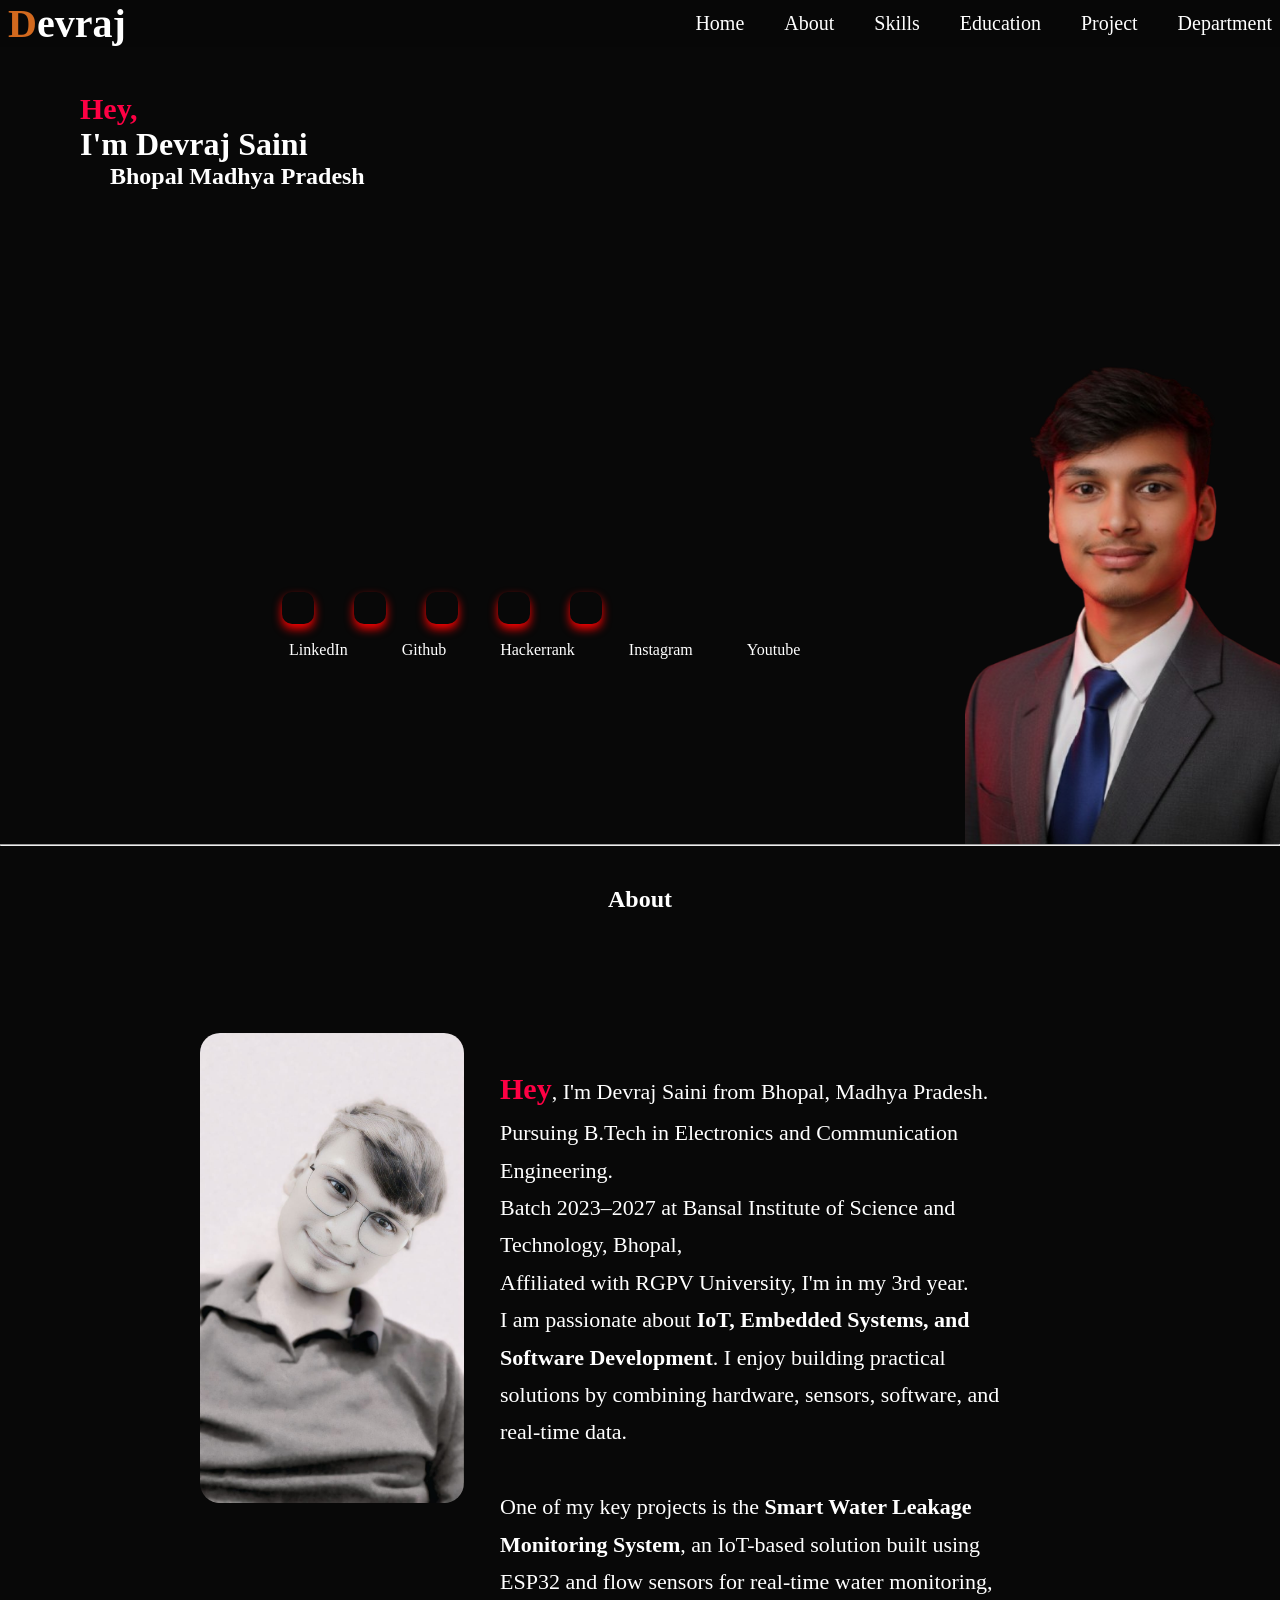
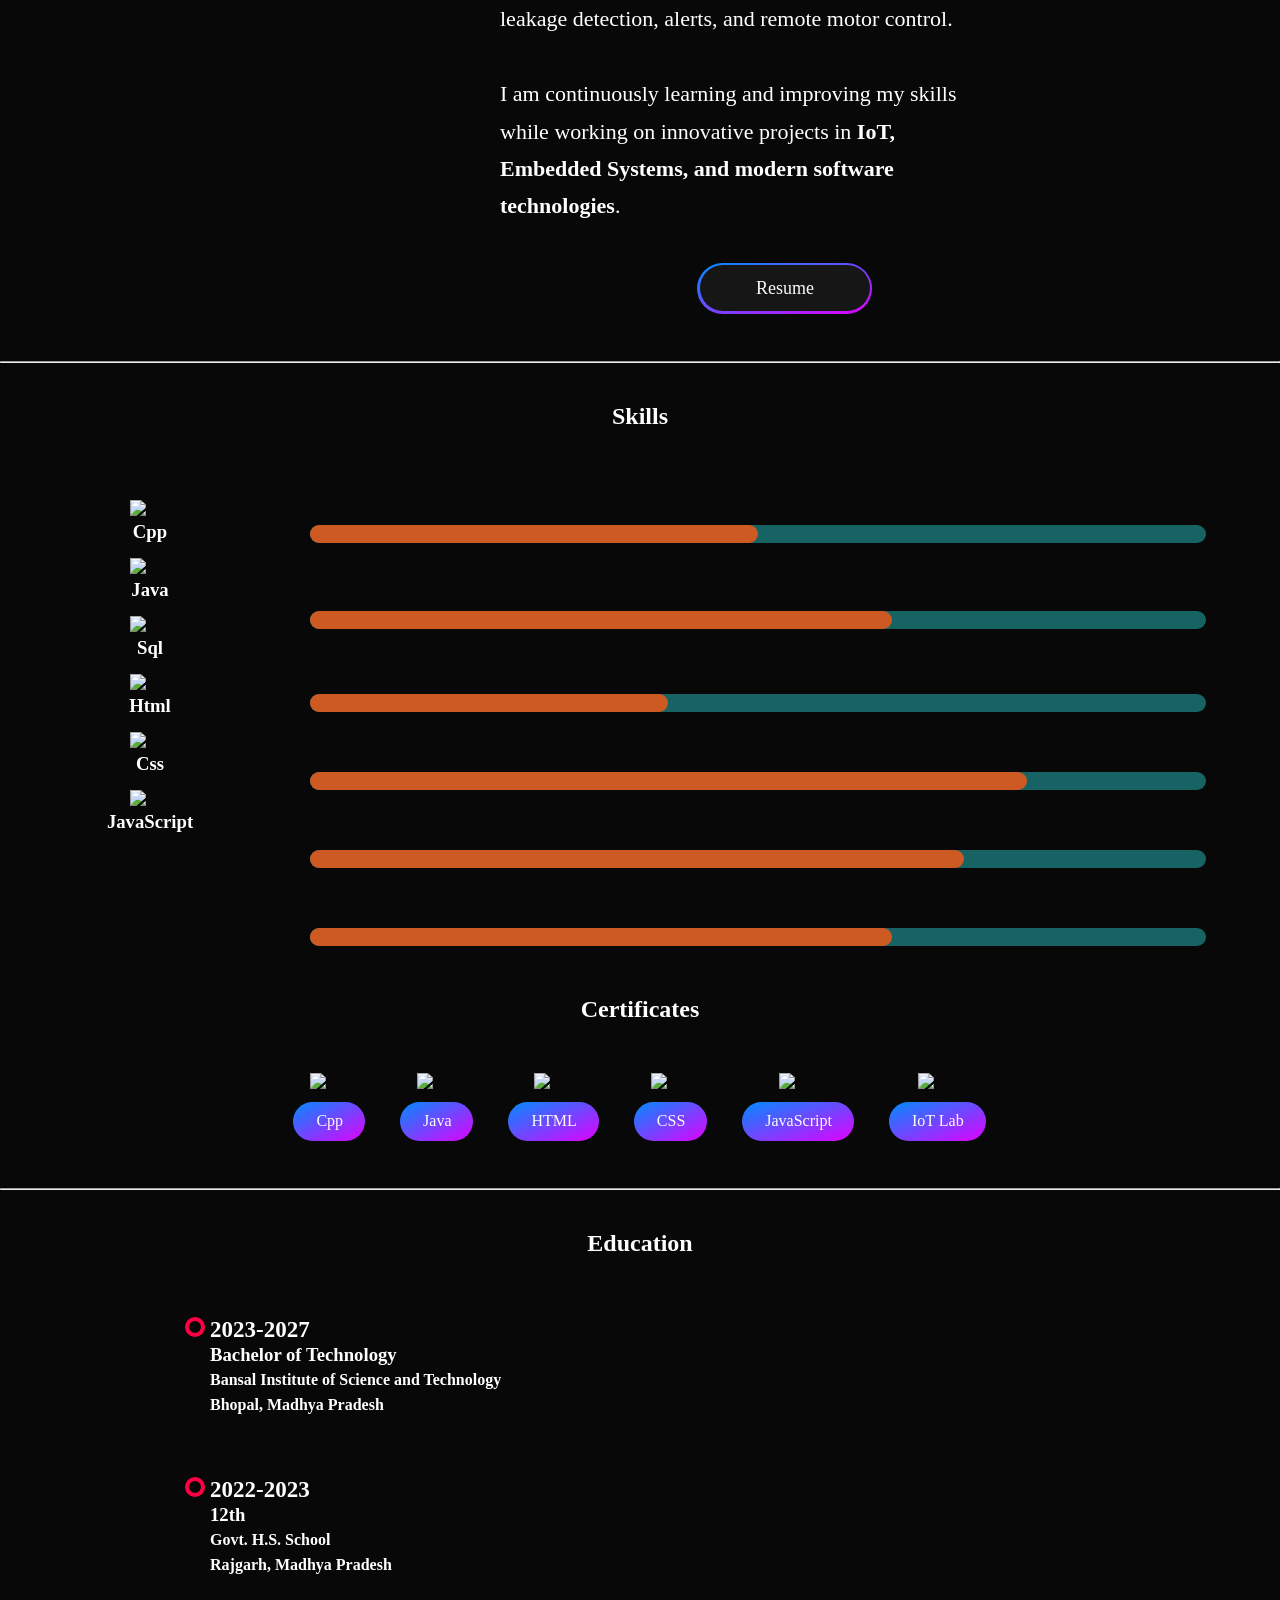
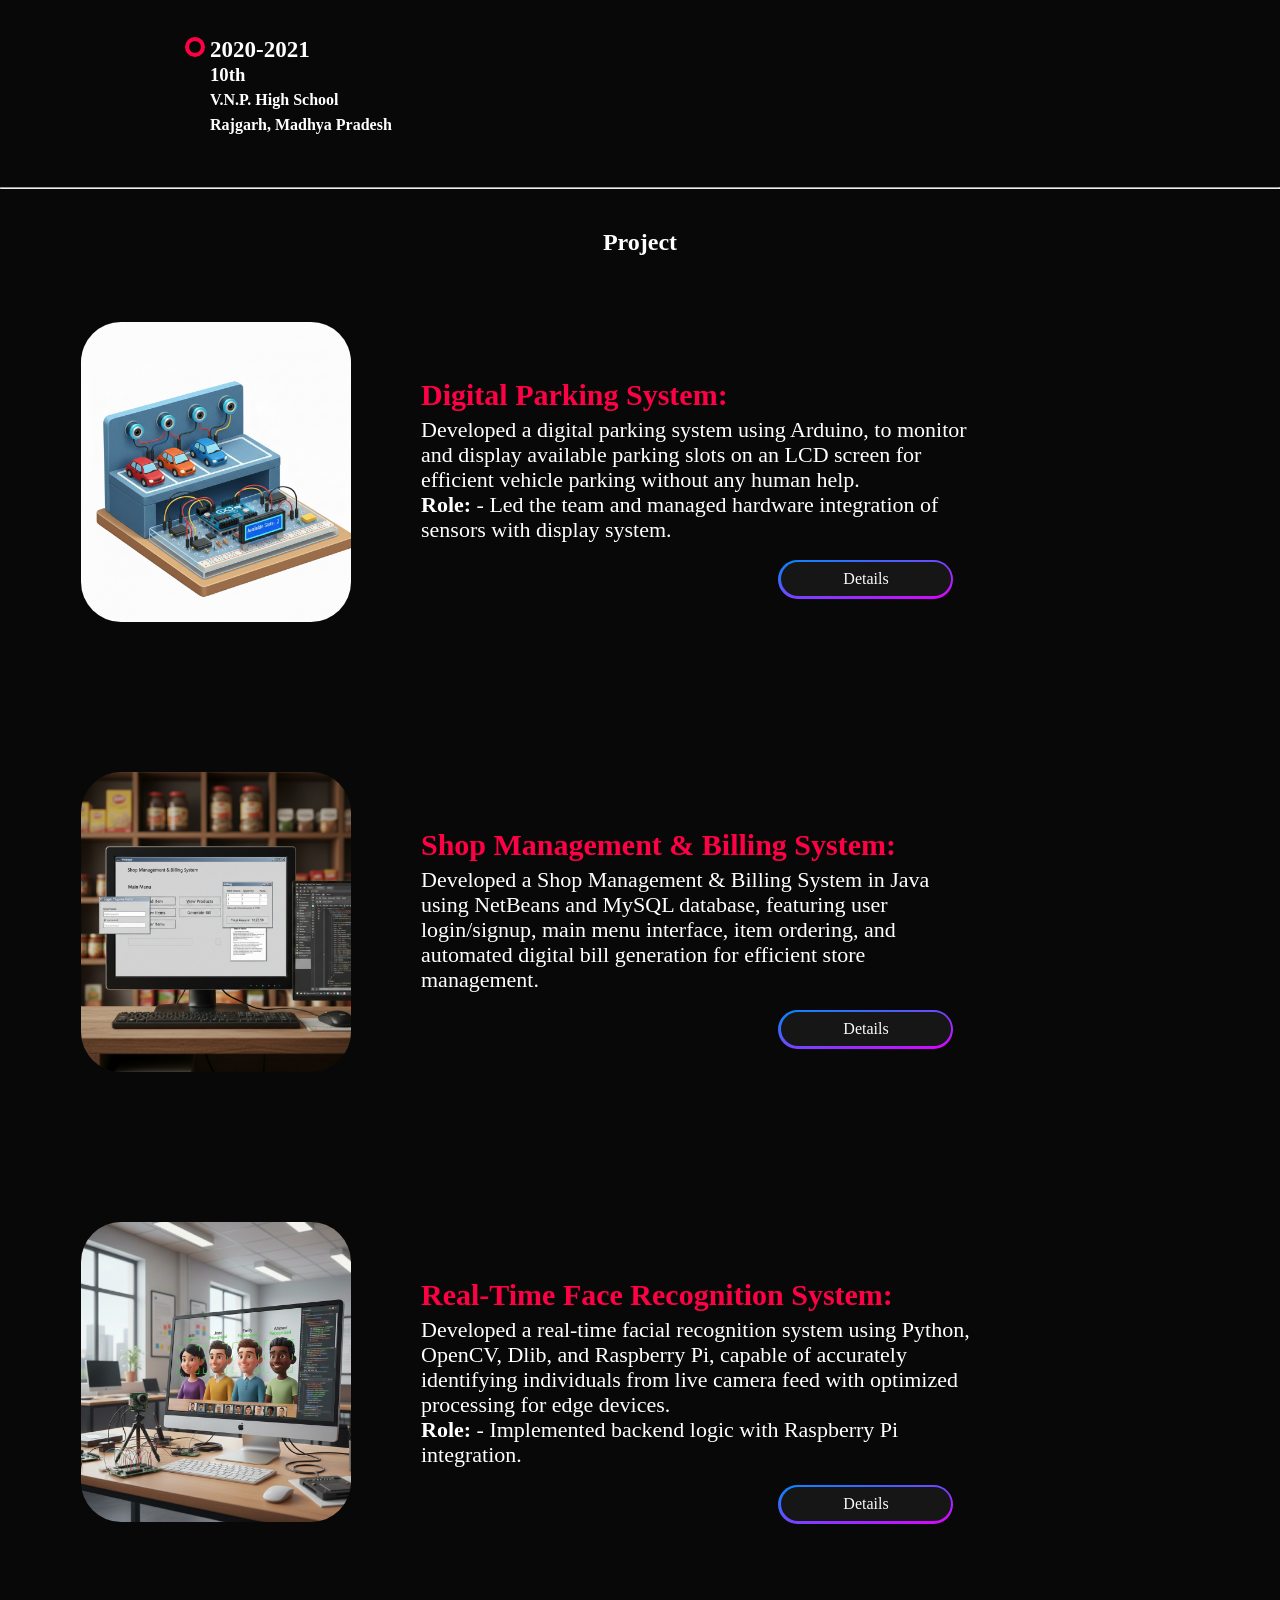
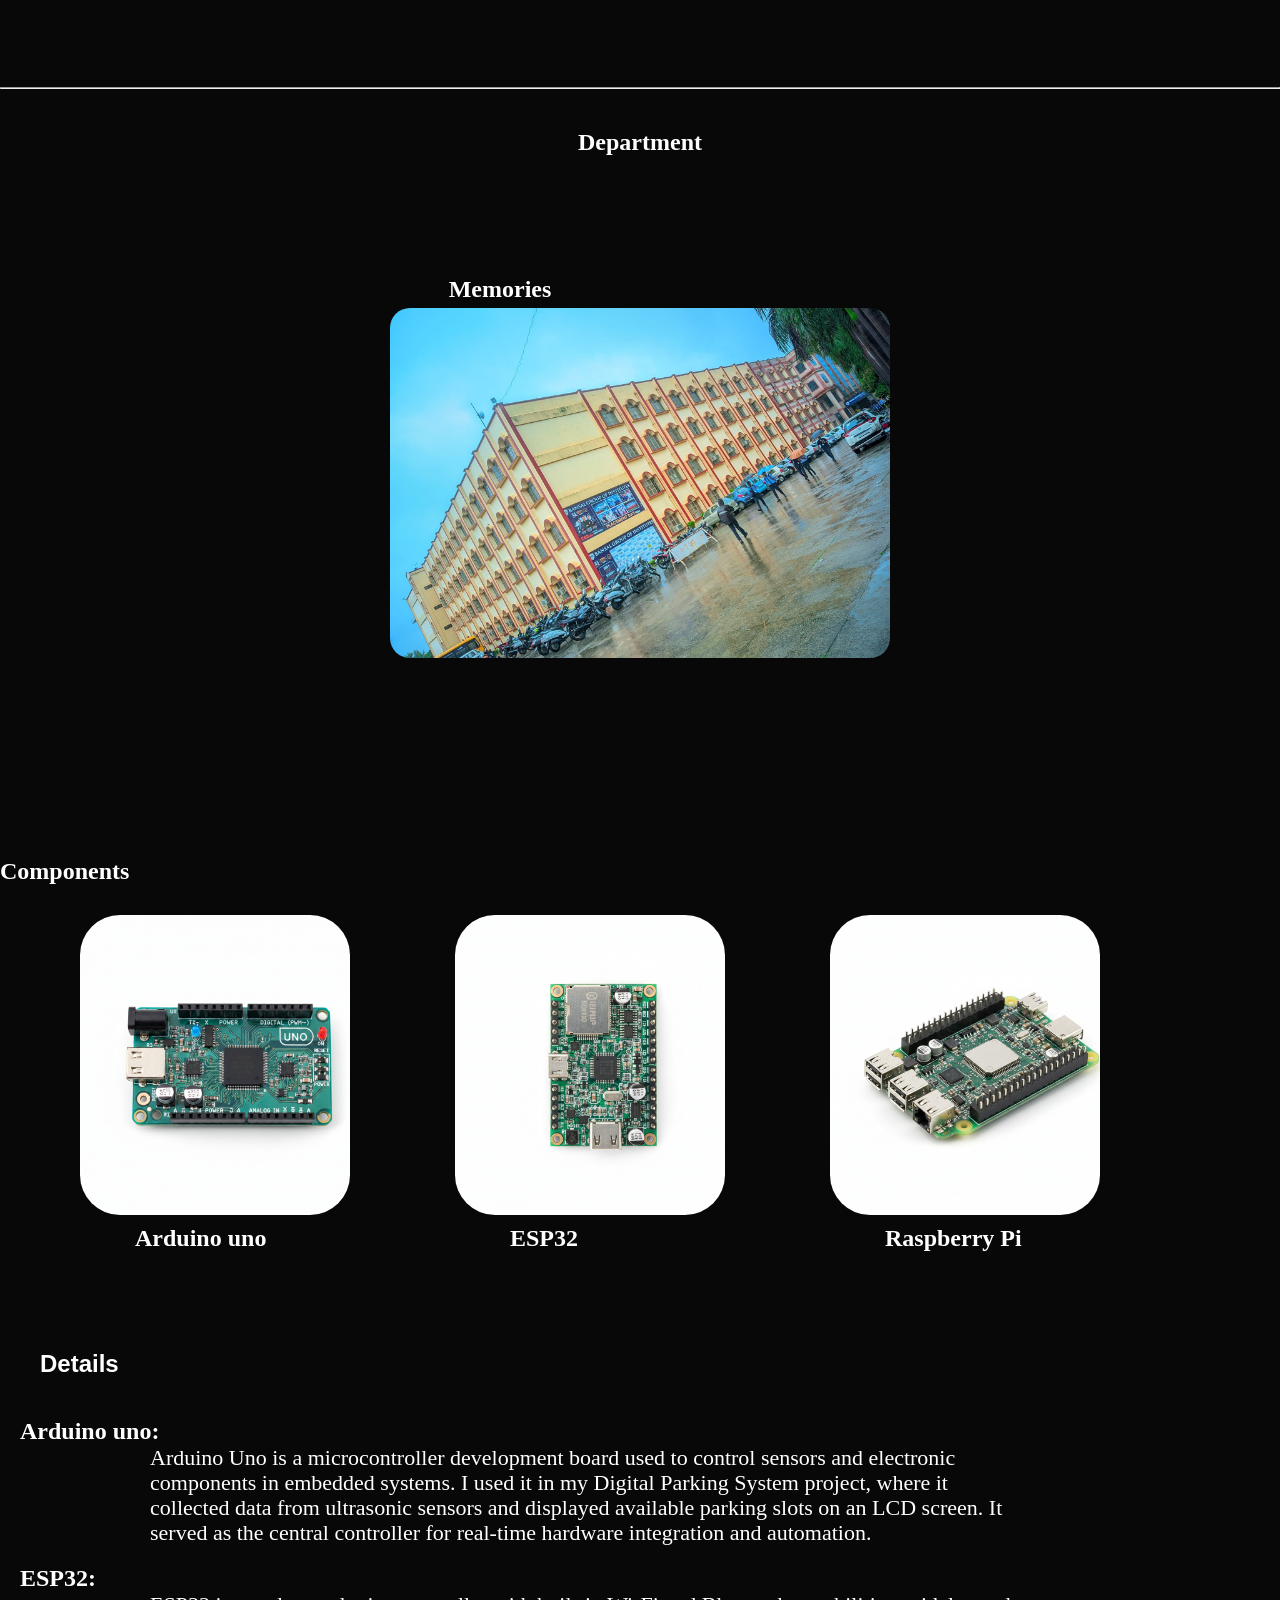
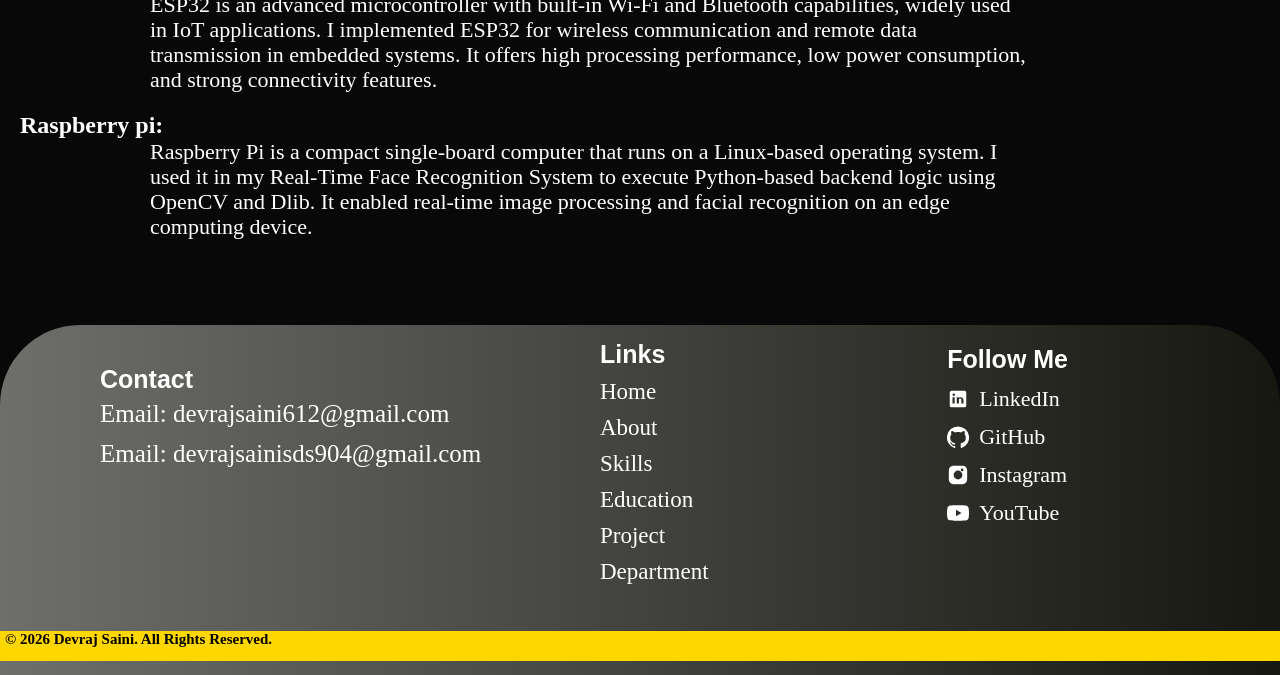
==== commit 79140f5c: "file update" ====
--- a/portfolio/index.html
+++ b/portfolio/index.html
@@ -3,7 +3,18 @@
   <head>
     <meta charset="UTF-8" />
     <meta name="viewport" content="width=device-width, initial-scale=1.0" />
-    <title>Devraj Portfolio</title>
+
+    <title>Devraj Saini | Developer, IoT & Electronics Engineer</title>
+
+<meta
+  name="description"
+  content="Devraj Saini is a B.Tech Electronics and Communication Engineering student and developer from Bhopal, Madhya Pradesh, working on IoT, embedded systems, Java, web development and smart technology projects."
+>
+
+<meta name="robots" content="index, follow">
+<meta name="author" content="Devraj Saini">
+<link rel="canonical" href="https://devraj07.netlify.app/">
+
     <link rel="stylesheet" href="index.css" >
     <link rel="stylesheet" href="mob.css">
     <script src="script.js"></script>
@@ -39,18 +50,14 @@
     <!-- app in my phone  -->
     <link rel="manifest" href="manifest.json">
 
+
+
 <script>
 if ("serviceWorker" in navigator) {
   navigator.serviceWorker.register("sw.js");
 }
 </script>
 
-<script>
-if ("serviceWorker" in navigator) {
-  navigator.serviceWorker.register("sw.js");
-}
-</script>
-
 
 
      <script
@@ -59,6 +66,22 @@
     ></script>
  
 
+       <script type="application/ld+json">
+{
+  "@context": "https://schema.org",
+  "@type": "Person",
+  "name": "Devraj Saini",
+  "url": "https://devraj07.netlify.app/",
+  "jobTitle": "Developer and Electronics Engineering Student",
+  "description": "Devraj Saini is a B.Tech Electronics and Communication Engineering student and developer from Bhopal, Madhya Pradesh, working on IoT, embedded systems, Java and web development.",
+  "sameAs": [
+    "https://www.linkedin.com/in/devrajsaini612",
+    "https://github.com/devraj-saini-07",
+    "https://www.instagram.com/devx_saini_07",
+    "https://www.hackerrank.com/profile/devrajsaini612"
+  ]
+}
+</script>
  
 </head>
   <body>
@@ -203,23 +226,43 @@
       <h2 class="about1">About</h2>
     </section>
 
-    <div class="abcontain" id="myabout">
-      <div id="abimg">
-        <img src="./image/devrajimage.jpeg" alt="Devraj" id="devimg" />
-      </div>
-
-      <div id="abdetail">
-       <p id="fontpre">
-  <span id="heyy">Hey</span>, I'm Devraj Saini from Bhopal, Madhya Pradesh.
-  <br>Pursuing B.Tech in Electronics and Communication Engineering.
-  <br>Batch 2023–2027 at Bansal Institute of Science and Technology, Bhopal,
-  <br>Affiliated with RGPV University, I'm in my 3rd year.
-</p>
-         <a href="./ppt/Devraj main resume (1).pdf" target="_blank" class="btdetails" id="resume"> Resume </a>
-      </div>
-      
-    </div>
-     
+   
+<div class="abcontain" id="myabout"> 
+  <div id="abimg"> 
+    <img src="./image/devrajimage.jpeg" alt="Devraj Saini" id="devimg" /> 
+  </div> 
+
+  <div id="abdetail"> 
+    <p id="fontpre"> 
+      <span id="heyy">Hey</span>, I'm Devraj Saini from Bhopal, Madhya Pradesh. 
+      <br>Pursuing B.Tech in Electronics and Communication Engineering. 
+      <br>Batch 2023–2027 at Bansal Institute of Science and Technology, Bhopal, 
+      <br>Affiliated with RGPV University, I'm in my 3rd year. 
+    </p>
+
+    <p id="fontpre">
+      I am passionate about <strong>IoT, Embedded Systems, and Software Development</strong>.
+      I enjoy building practical solutions by combining hardware, sensors, software,
+      and real-time data.
+      
+      <br><br>
+      
+      One of my key projects is the <strong>Smart Water Leakage Monitoring System</strong>,
+      an IoT-based solution built using ESP32 and flow sensors for
+      real-time water monitoring, leakage detection, alerts, and remote motor control.
+      
+      <br><br>
+      
+      I am continuously learning and improving my skills while working on
+      innovative projects in <strong>IoT, Embedded Systems, and modern software
+      technologies</strong>.
+    </p>
+
+    <a href="./image/pdff/Devrajresume_it_01.pdf" target="_blank" 
+       class="btdetails" id="resume">Resume</a> 
+  </div> 
+</div>
+
 
   <!-- Skills section  -->
     <hr id="skills11" />
@@ -267,13 +310,13 @@
         <div id="sqlpro" class="cppproo" style="--progress:40%;"></div>
        
         <div id="htmlbar" class="cppbarr"></div>
-        <div id="htmlpro" class="cppproo" style="--progress:70%;"></div>
+        <div id="htmlpro" class="cppproo" style="--progress:80%;"></div>
         
         <div id="cssbar" class="cppbarr"></div>
-        <div id="csspro" class="cppproo" style="--progress:63%;"></div>
+        <div id="csspro" class="cppproo" style="--progress:73%;"></div>
         
         <div id="javascriptbar" class="cppbarr"></div>
-        <div id="javascript" class="cppproo" style="--progress:40%;"></div>
+        <div id="javascript" class="cppproo" style="--progress:65%;"></div>
         
 
       </div>
@@ -309,7 +352,7 @@
 
   <div class="certibox">
     <img src="https://cdn.jsdelivr.net/gh/devicons/devicon/icons/javascript/javascript-original.svg" width="40">
-    <a href="#" target="_blank" class="certibtn">JavaScript</a>
+    <a href="./image/javascript infosys certificate.pdf" target="_blank" class="certibtn">JavaScript</a>
   </div>
 
   <div class="certibox">
@@ -450,8 +493,8 @@
      <div>
       <div class="contact">
         <h4 class="cont">Contact</h4>
-        <p>Email: devrajsaini612@gmail.com</p>
-        <p>Email: devrajsainisds904@gmail.com</p>
+        <p class="em">Email: devrajsaini612@gmail.com</p>
+        <p class="em">Email: devrajsainisds904@gmail.com</p>
         
       </div>
       <div class="link">
@@ -516,6 +559,8 @@
       </div>
     </footer>
       <script src="script.js"></script>
+
+   
   </body>
   
 </html>
--- a/portfolio/index.css
+++ b/portfolio/index.css
@@ -8,6 +8,8 @@
     background: #080808;
     color: #fff;
  overflow-x: hidden;
+ margin: 0px;
+ padding: 0px;
 
 }
 .container{
@@ -218,7 +220,7 @@
     font-size: 18px;
     flex-wrap: wrap;
     margin-right: 80px;
-    margin-top: 200px;
+    margin-top: 100px;
 
 }
  #fontpre{
@@ -617,6 +619,7 @@
   display: flex;
   flex-direction: row;
 
+   
 }
 #ardunio{
     background-image: url("./image/ardiuno.png");
--- a/portfolio/mob.css
+++ b/portfolio/mob.css
@@ -10,7 +10,7 @@
     flex-direction: column;
     align-items: center;
     text-align: center;
-    padding: 60px 20px 40px;
+    /* padding: 60px 20px 40px; */
 }
  #hey{
     margin-right: 60%;
@@ -19,7 +19,7 @@
          #image{
     width: 220px;
     margin: 20px 0;
-     margin-left: -47%;
+     margin-left: -25%;
      }
 
      #phicon{
@@ -48,6 +48,7 @@
         gap: 30px;
         align-items: center;
         margin-top: 20px;
+        margin-left: -60px;
         right: 17%;
         top: 1rem;
         justify-self: center;
@@ -59,6 +60,7 @@
     flex-direction: column;
     align-items: center;
     gap: 20px;
+    width: 60%;
 }
  .headtext{
     margin-right: 90%;
@@ -225,11 +227,12 @@
 
   #deimg{
       flex-direction: column;
-      align-items: center;
+      align-items: self-start;
   }
 
   .com{
       width: 80%;
+      margin-left: 35px;
   }
 
   #ard,
@@ -238,6 +241,7 @@
       width: 90%;
       margin-left: 0;
       font-size: 14px;
+      /* text-align: center; */
   }
    #memo1{
     display: inline-block;
@@ -249,8 +253,8 @@
 
   .foot{
       height: auto;
-      width: 120%;
-      padding: 30px;
+      width: 100%;
+      /* padding: 30px; */
       border-radius: 40px 40px 0 0;
     }
 
@@ -261,7 +265,9 @@
       align-items: center;
       text-align: center;
     }
-   
+   .em{
+    font-size: 90%;
+   }
   #linkk{
     margin-left: -30px;
     margin-top: 40px;
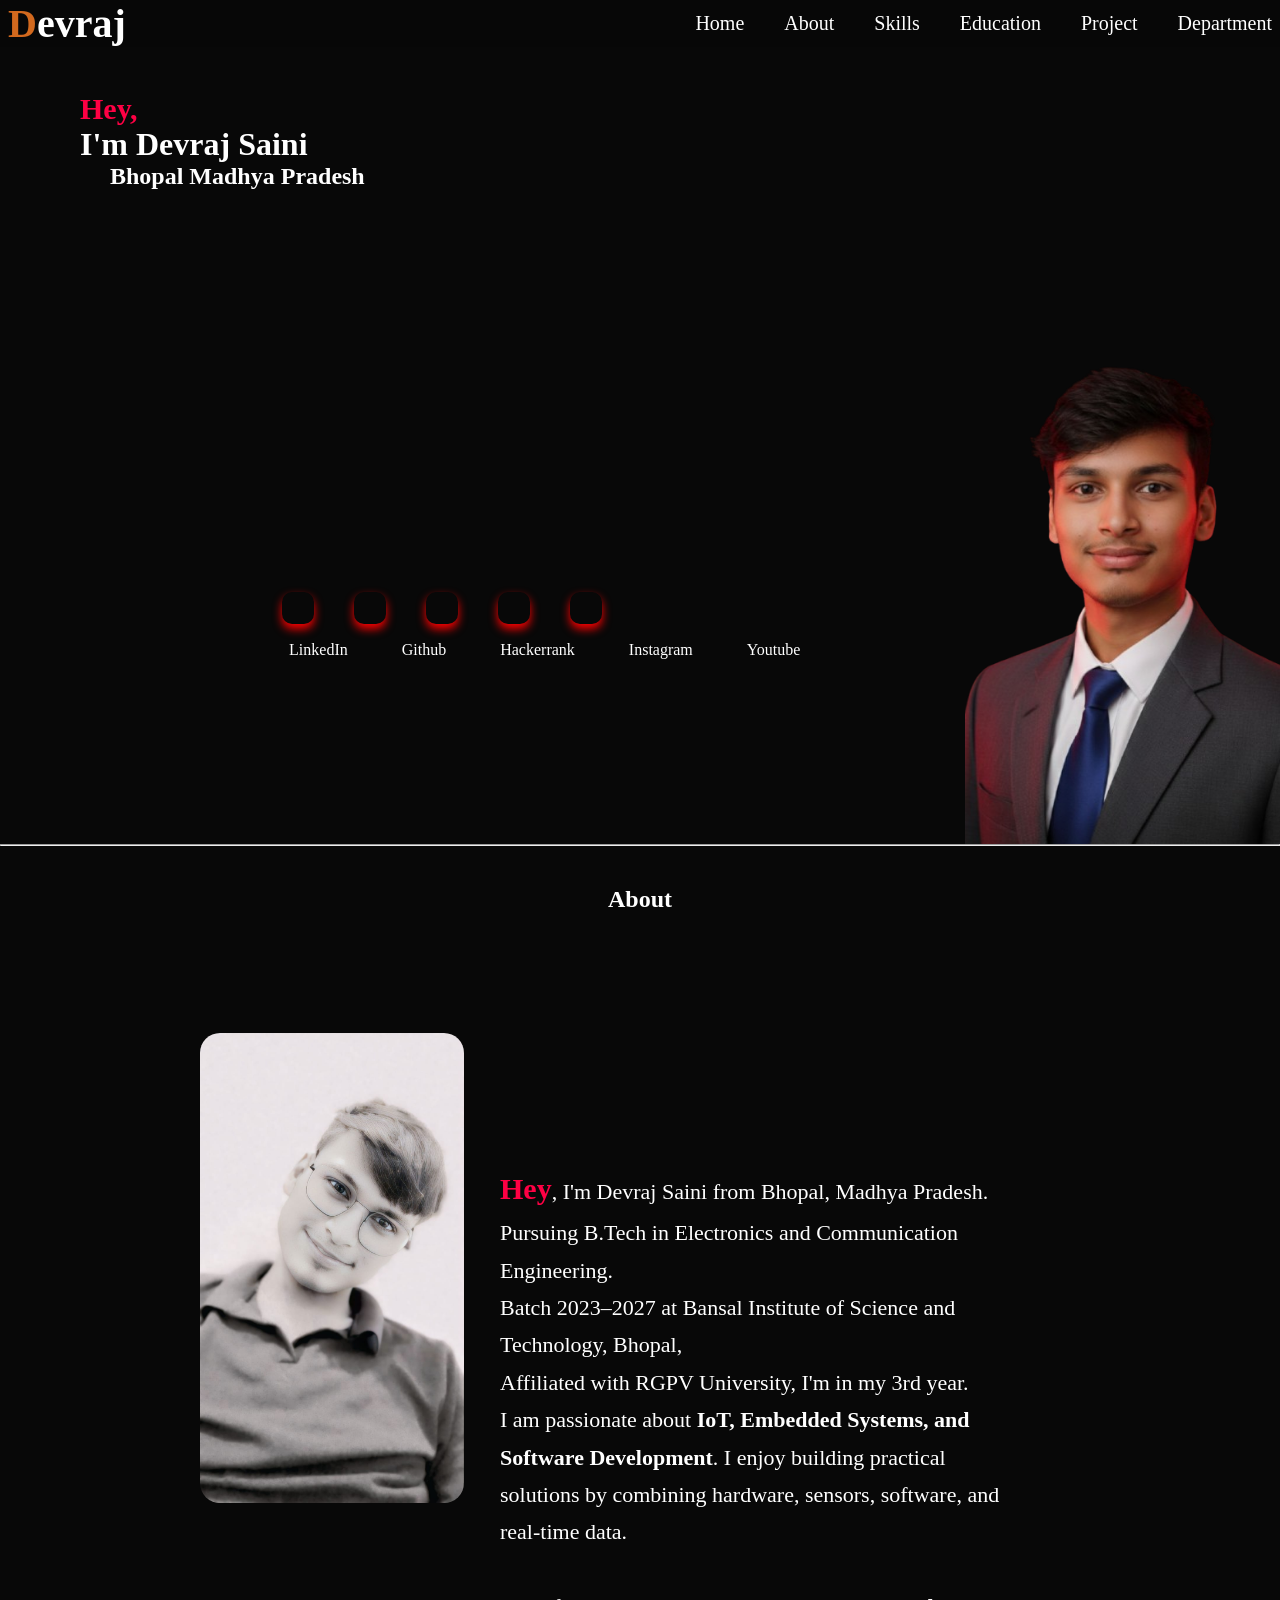
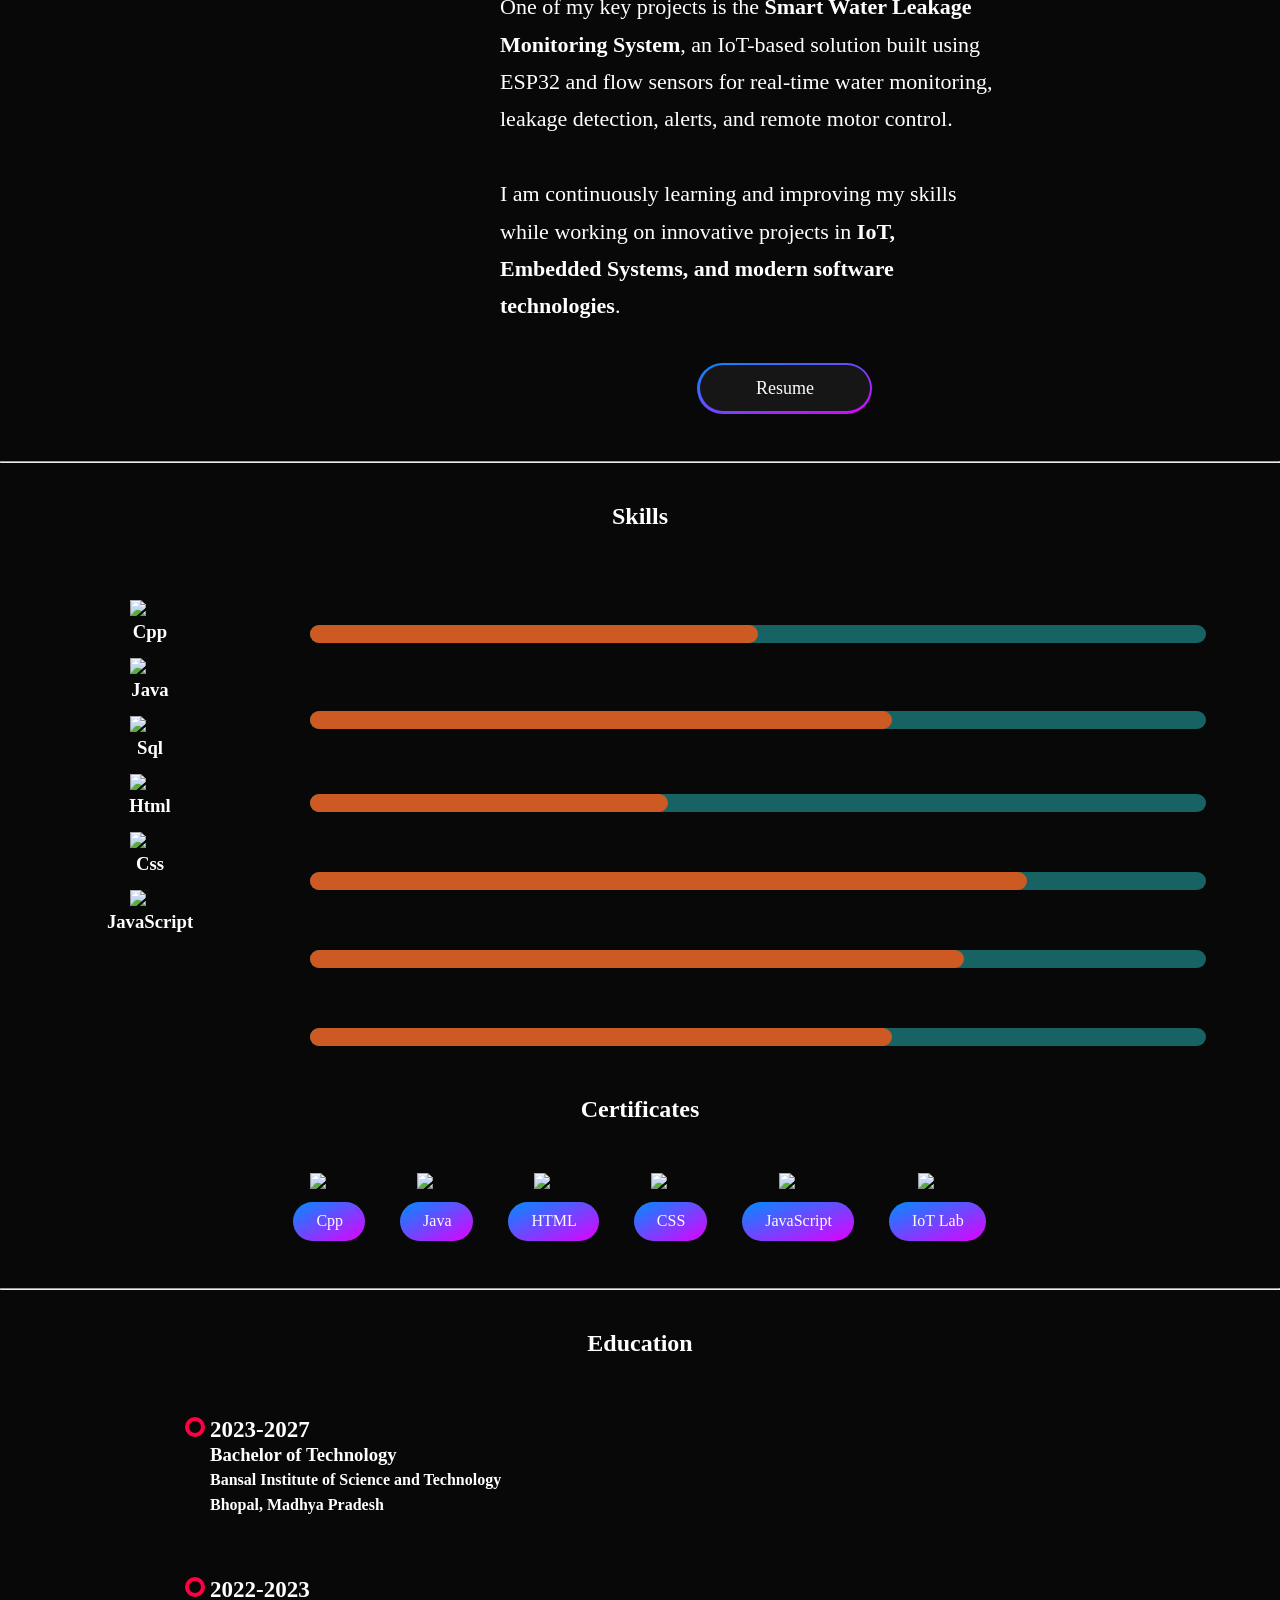
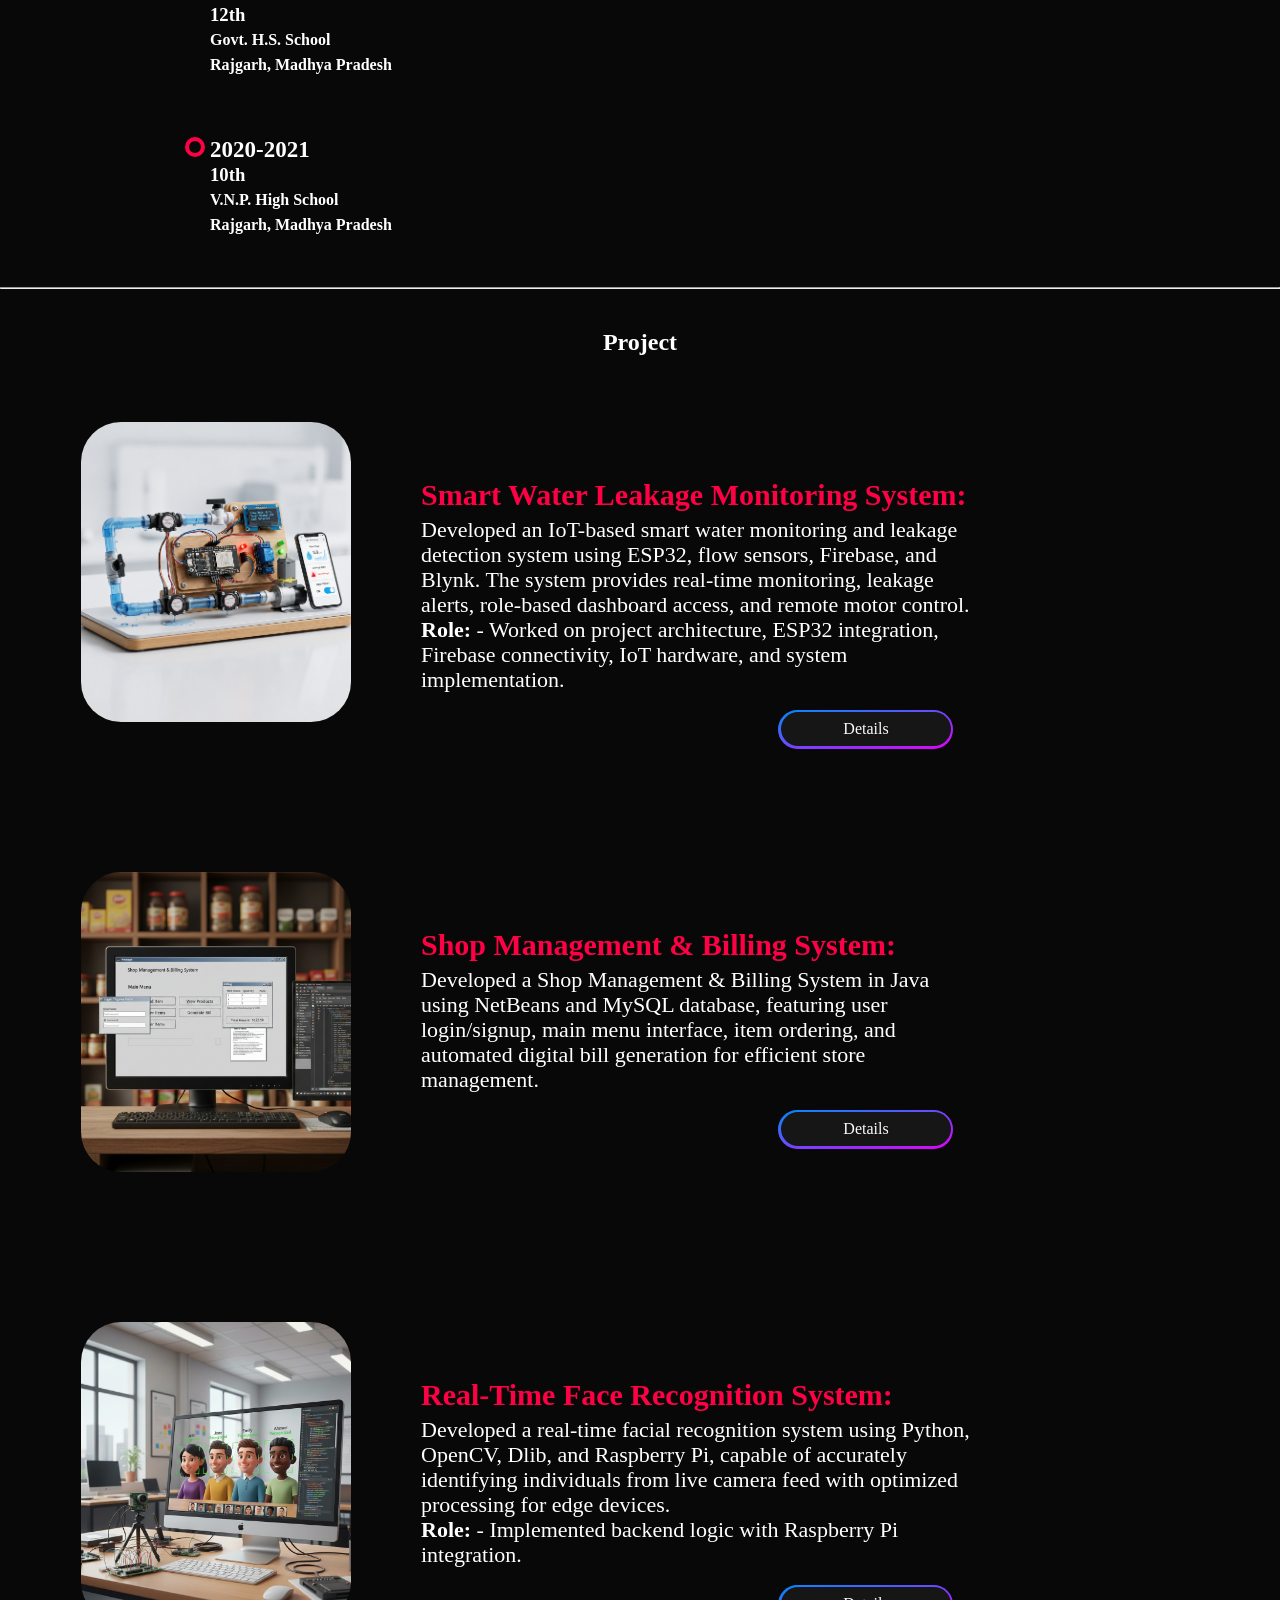
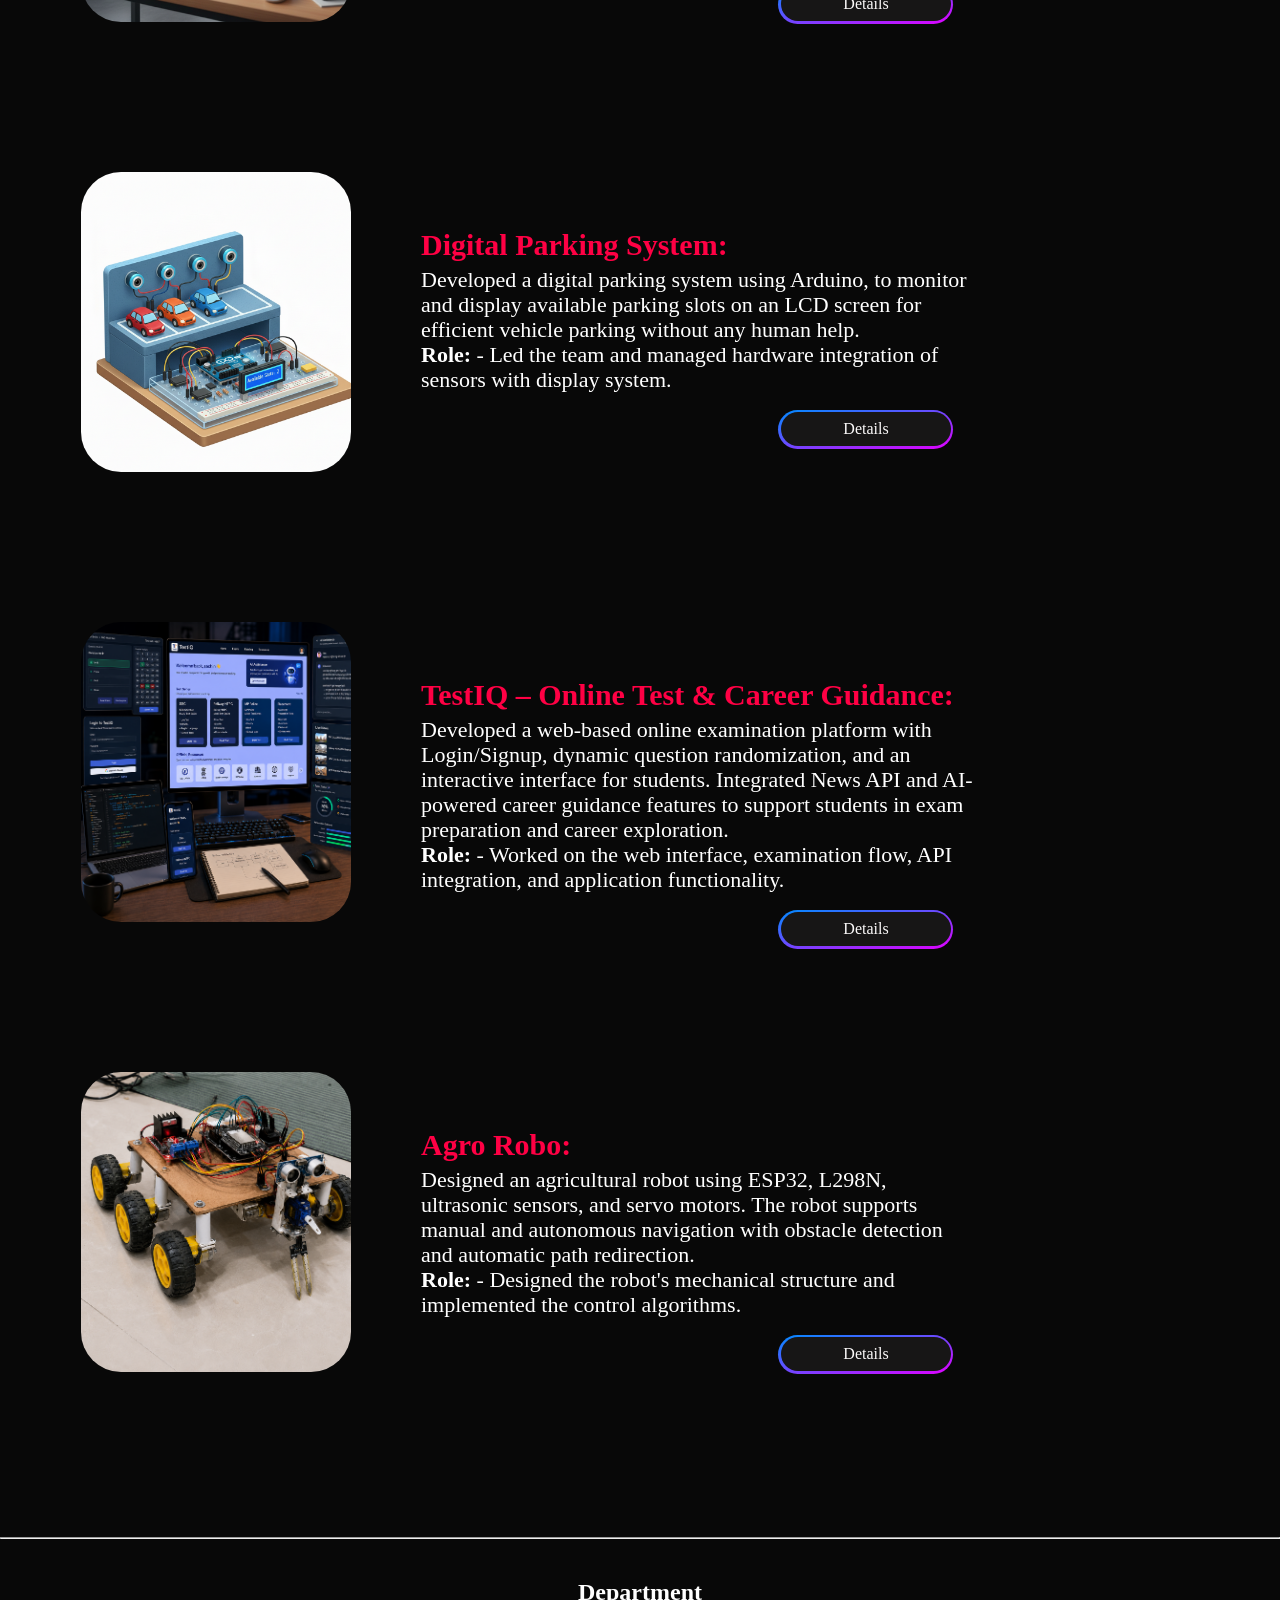
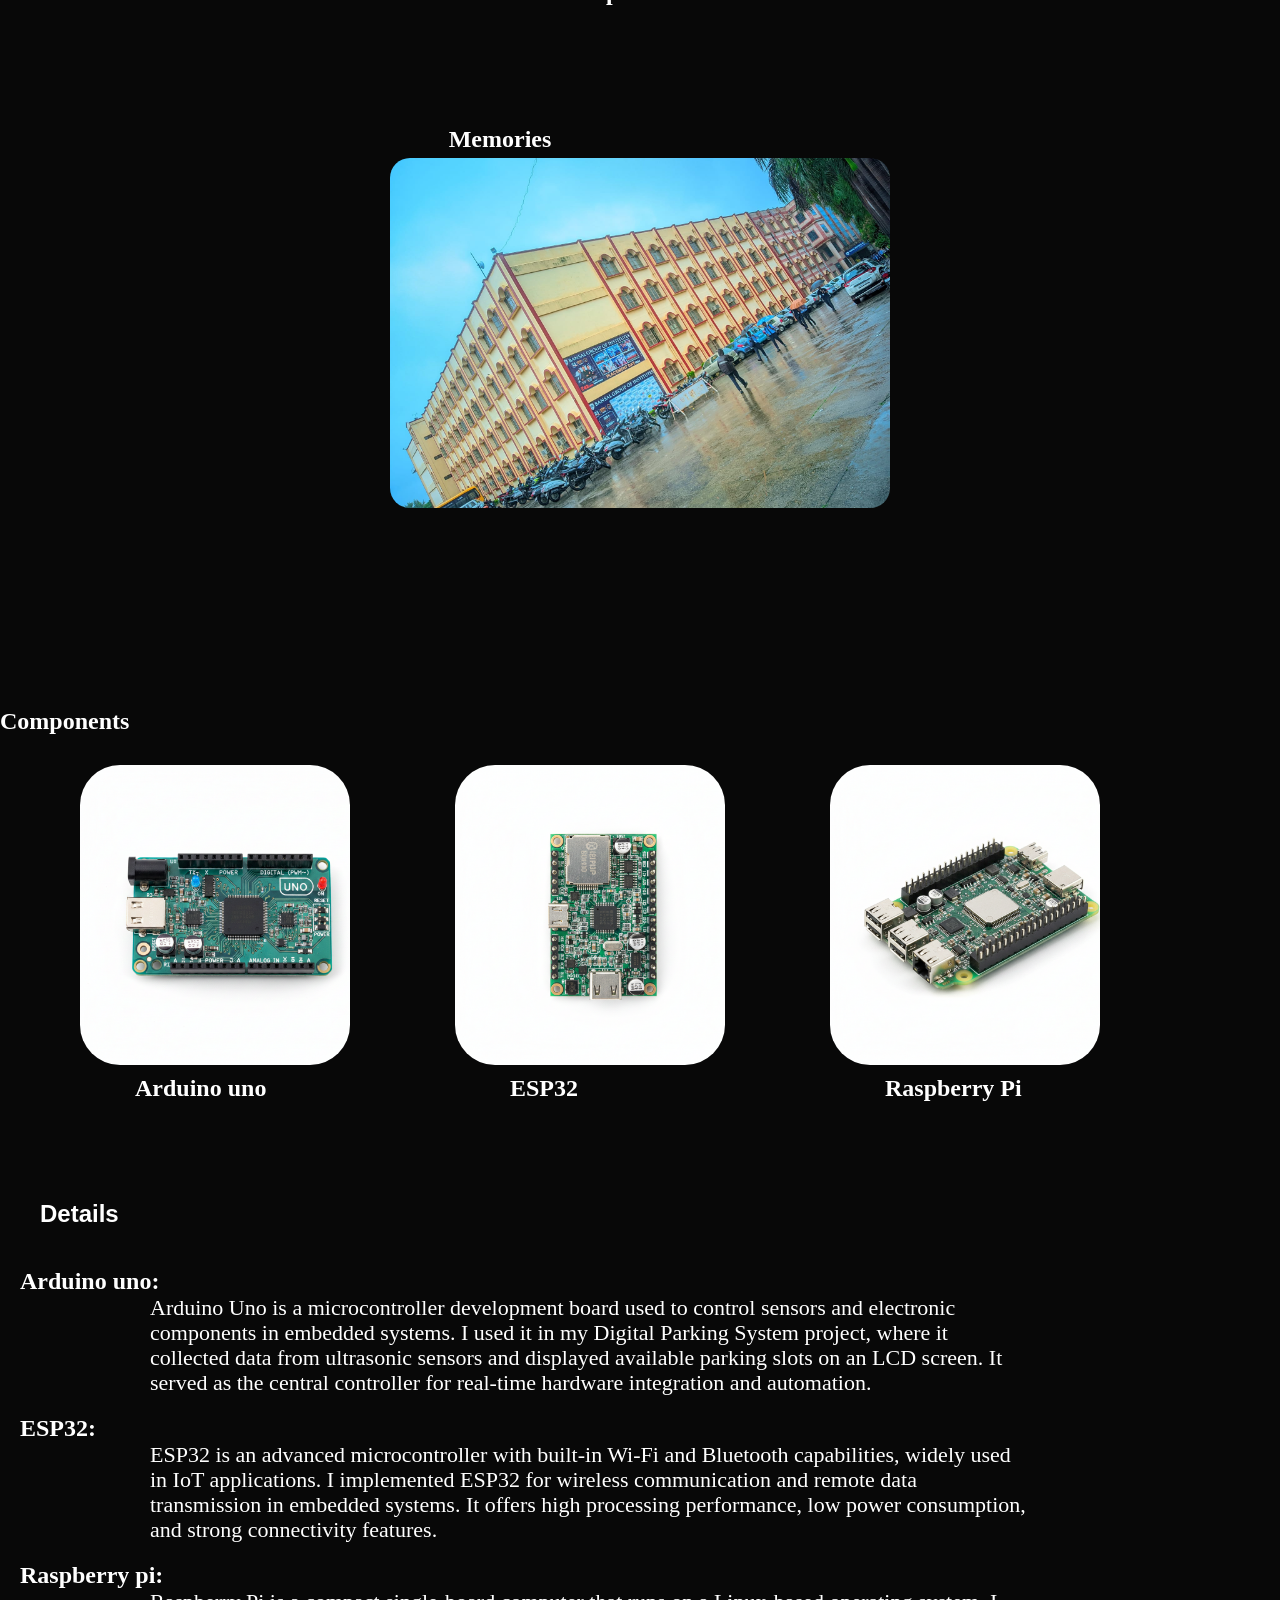
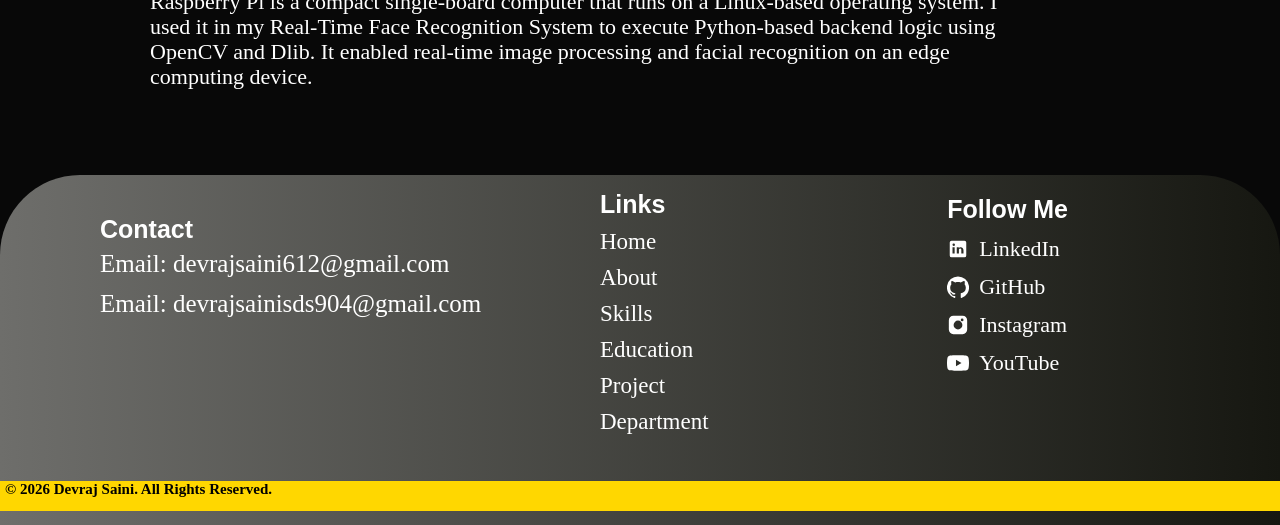
==== commit 4e39e60e: "file update css" ====
--- a/portfolio/index.html
+++ b/portfolio/index.html
@@ -5,6 +5,8 @@
     <meta name="viewport" content="width=device-width, initial-scale=1.0" />
 
     <title>Devraj Saini | Developer, IoT & Electronics Engineer</title>
+
+    <meta name="google-site-verification" content="Ui_77pFSM69TtZ0k0mxFPCfgJlz8lhhXVZYmp5brFxE" />
 
 <meta
   name="description"
@@ -403,22 +405,25 @@
     <div class="mainpro" style="padding-bottom: 100px;">
 
       <div class="projectimage">
-         <div id="digital" class="imgsize1" >
-          <div id="digicont"><p>  <h4 id="heyy" class="gapp">Digital Parking System: </h4>
-            Developed a digital parking system using Arduino, to monitor and display available parking slots on an LCD  
-            screen for efficient vehicle parking without any human help. <br>
-           <h4 id="role">Role: </h4> - Led the team and managed hardware integration of sensors with display system. </p></div>
-             <a href="./ppt/DIGITAL PARKING SYSTEM.pdf" target="_blank" class="btdetails"> Details </a>
+        <div id="water" class="imgsize1" >
+          <div id="digicont"><p>  <h4 id="heyy" class="gapp">Smart Water Leakage Monitoring System: </h4>
+           Developed an IoT-based smart water monitoring and leakage detection
+      system using ESP32, flow sensors, Firebase, and Blynk.
+      The system provides real-time monitoring, leakage alerts,
+      role-based dashboard access, and remote motor control. <br>
+           <h4 id="role">Role: </h4> - Worked on project architecture, ESP32 integration, Firebase
+      connectivity, IoT hardware, and system implementation. </p></div>
+             <a href="https://water-leakage-detection-4777e.firebaseapp.com/" target="_blank" class="btdetails"> Details </a>
 
           </div> 
-         <div id="billing" class="imgsize1">
+        <div id="billing" class="imgsize1">
            <div id="digicont"><p>  <h4 id="heyy" class="gapp">Shop Management & Billing System: </h4>
            Developed a Shop Management & Billing System in Java using NetBeans and MySQL database, featuring user 
            login/signup, main menu interface, item ordering, and automated digital bill generation for efficient store 
            management.</p></div>
             <a href="https://www.linkedin.com/posts/devrajsaini612_java-javaswing-netbeans-ugcPost-7397708579916382208-GmHe?utm_source=share&utm_medium=member_desktop&rcm=ACoAAEaoxekBdS3sZ9TBFfOeqa-JfcNeb8LhJg4" target="_blank" class="btdetails"> Details </a>
          </div>
-         <div id="face" class="imgsize1">
+        <div id="face" class="imgsize1">
            <div id="digicont"><p>    <h4 id="heyy" class="gapp"> Real-Time Face Recognition System: </h4>
               Developed a real-time facial recognition system using Python, OpenCV, Dlib, and              Raspberry Pi, capable of 
               accurately identifying individuals from live camera feed with optimized              processing for edge devices. <br> 
@@ -426,7 +431,38 @@
                 
                <a href="https://www.linkedin.com/posts/devrajsaini612_iot-facerecognition-bansal-activity-7329528630533840899-qXAA?utm_source=share&utm_medium=member_desktop&rcm=ACoAAEaoxekBdS3sZ9TBFfOeqa-JfcNeb8LhJg4" target="_blank" class="btdetails"> Details </a>
 
-              </div>
+
+         </div>
+        <div id="digital" class="imgsize1" >
+          <div id="digicont"><p>  <h4 id="heyy" class="gapp">Digital Parking System: </h4>
+            Developed a digital parking system using Arduino, to monitor and display available parking slots on an LCD  
+            screen for efficient vehicle parking without any human help. <br>
+           <h4 id="role">Role: </h4> - Led the team and managed hardware integration of sensors with display system. </p></div>
+             <a href="./ppt/DIGITAL PARKING SYSTEM.pdf" target="_blank" class="btdetails"> Details </a>
+
+          </div>
+        <div id="testiq" class="imgsize1" >
+          <div id="digicont"><p>  <h4 id="heyy" class="gapp">TestIQ – Online Test & Career Guidance: </h4>
+             Developed a web-based online examination platform with Login/Signup,
+      dynamic question randomization, and an interactive interface for
+      students. Integrated News API and AI-powered career guidance
+      features to support students in exam preparation and career exploration. <br>
+           <h4 id="role">Role: </h4> - Worked on the web interface, examination flow, API integration,
+      and application functionality. </p></div>
+             <a href="https://testiqdev.netlify.app/" target="_blank" class="btdetails"> Details </a>
+
+          </div>
+        <div id="agro" class="imgsize1" >
+          <div id="digicont"><p>  <h4 id="heyy" class="gapp">Agro Robo: </h4>
+           Designed an agricultural robot using ESP32, L298N, ultrasonic sensors,
+      and servo motors. The robot supports manual and autonomous navigation
+      with obstacle detection and automatic path redirection.<br>
+           <h4 id="role">Role: </h4> - Designed the robot's mechanical structure and implemented the control algorithms. </p></div>
+             <a href="./ppt/AGRO ROBO.pdf" target="_blank" class="btdetails"> Details </a>
+
+          </div>
+
+
       </div>
       
 
--- a/portfolio/index.css
+++ b/portfolio/index.css
@@ -220,7 +220,7 @@
     font-size: 18px;
     flex-wrap: wrap;
     margin-right: 80px;
-    margin-top: 100px;
+    margin-top: 200px;
 
 }
  #fontpre{
@@ -471,23 +471,48 @@
  }
 
  #digital{
-    background-image: url(./image/unwatermarked_digital\ parking.png);
+    background-image: url(./image/digital\ parking.png);
     background-size: cover;
  }
 
  #billing{
-    background-image: url(./image/unwatermarked_shopmanage.png);
+    background-image: url(./image/shopmanage.png);
      background-size: cover;
  }
  #face{
-    background-image: url(./image/unwatermarked_face\ recognition.png);
+    background-image: url(./image/face\ recognition.png);
      background-size: cover;
 
  }
-  #billing:hover,#face:hover,
- #digital:not(.btdetails):hover{
+
+ /* New Projects - same design as existing projects */
+
+#water{
+    background-image: url(./image/water\ leakage\ detec.png);
+    background-size: cover;
+    background-position: center;
+}
+
+#testiq{
+    background-image: url(./image/testiq.png);
+    background-size: cover;
+}
+
+#agro{
+    background-image: url(./image/agrorobo.png);
+    background-size: cover;
+    background-position: center;
+
+}
+
+ #billing:hover,
+#face:hover,
+#digital:hover,
+#water:hover,
+#testiq:hover,
+#agro:hover {
     transform: scale(1.1);
- }
+}
 
  /* project contain  */
  #digicont{
--- a/portfolio/mob.css
+++ b/portfolio/mob.css
@@ -180,14 +180,18 @@
       margin: 20px auto;
       
     }
+
     #billing{
         margin-top: 120%;
     }
     #face{
         margin-top: 120%;
     }
+
+     #digital{
+        margin-top: 120%;
+    }
     .projectimage{
-        gap: 100%;
          margin-bottom: 90%;
     }
     .imgsize1 show{
@@ -218,6 +222,25 @@
 
      }
     }
+
+/* New projects - same mobile spacing as existing projects */
+
+@media (max-width: 768px){
+
+    #water{
+        margin-top: 20%;
+    }
+
+    #testiq{
+        margin-top: 120%;
+    }
+
+    #agro{
+        margin-top: 120%;
+    }
+
+}
+
  @media (max-width: 768px){
 
   #descroll{
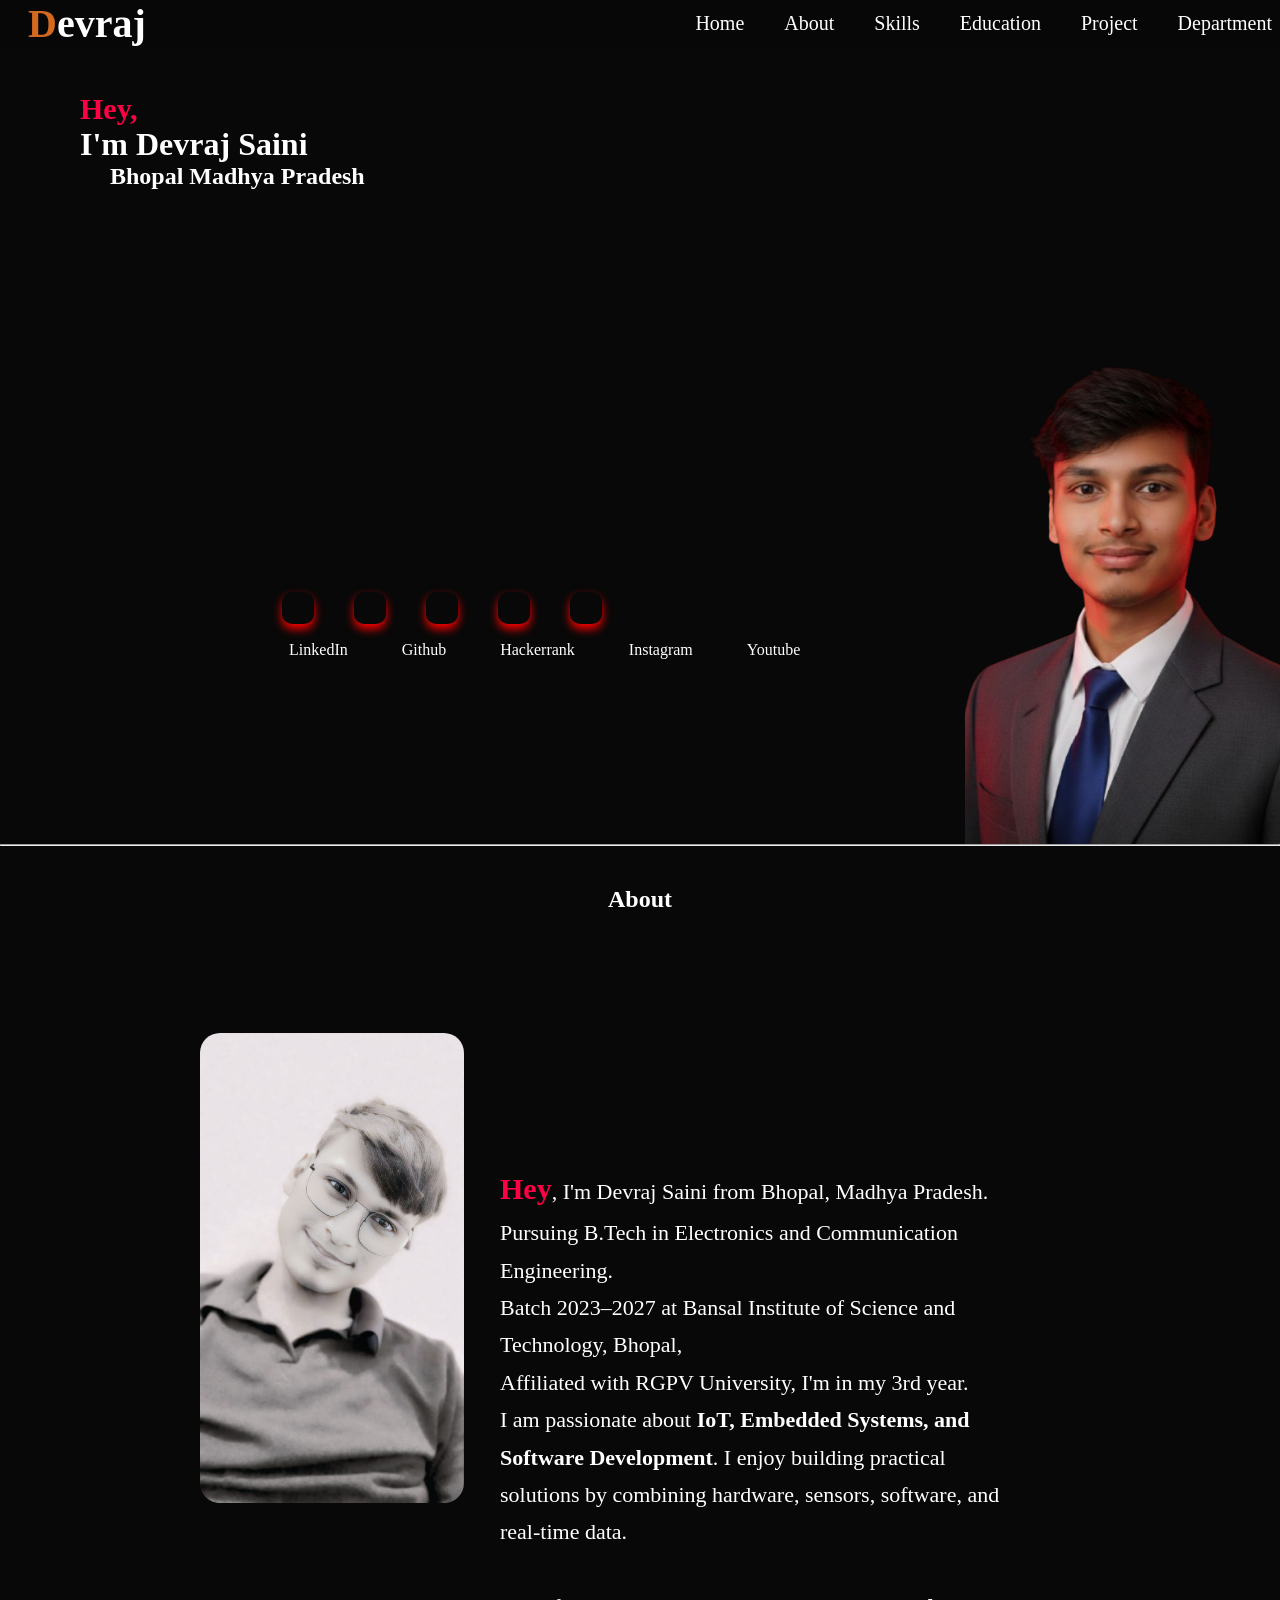
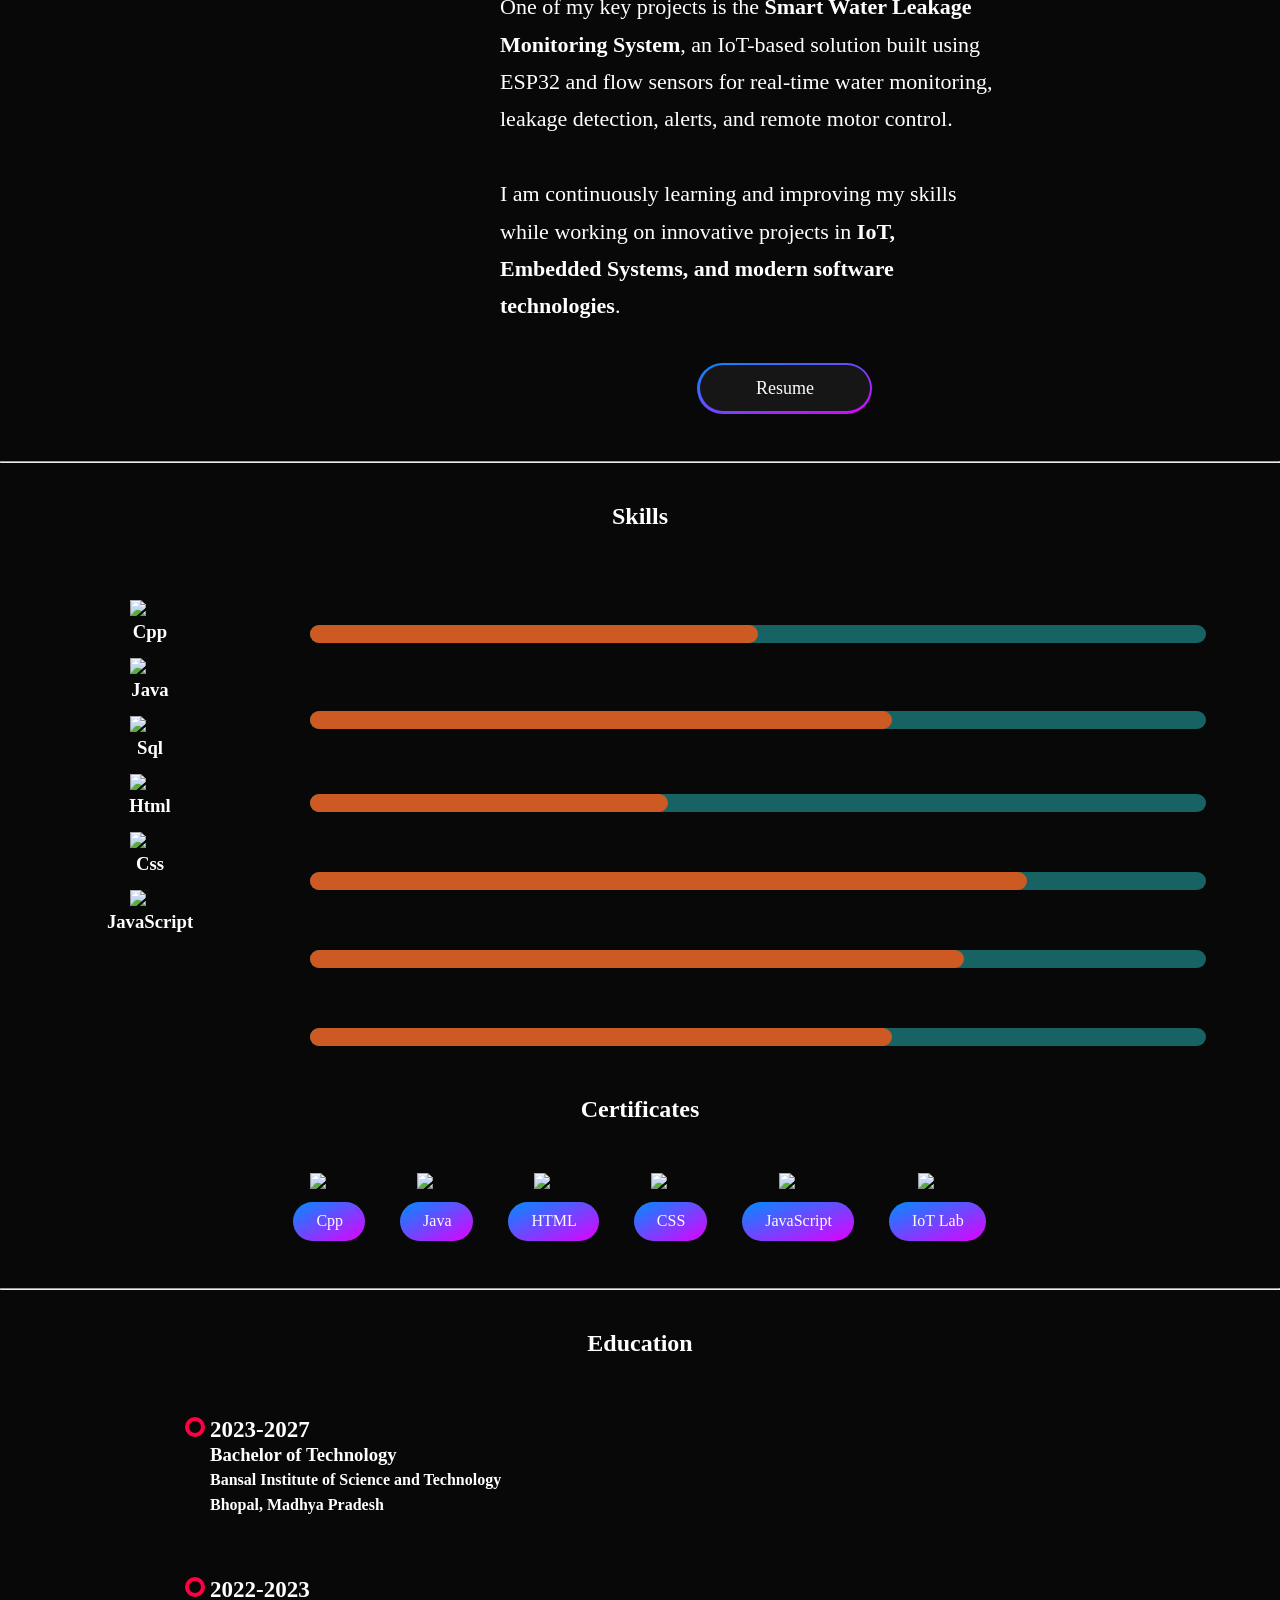
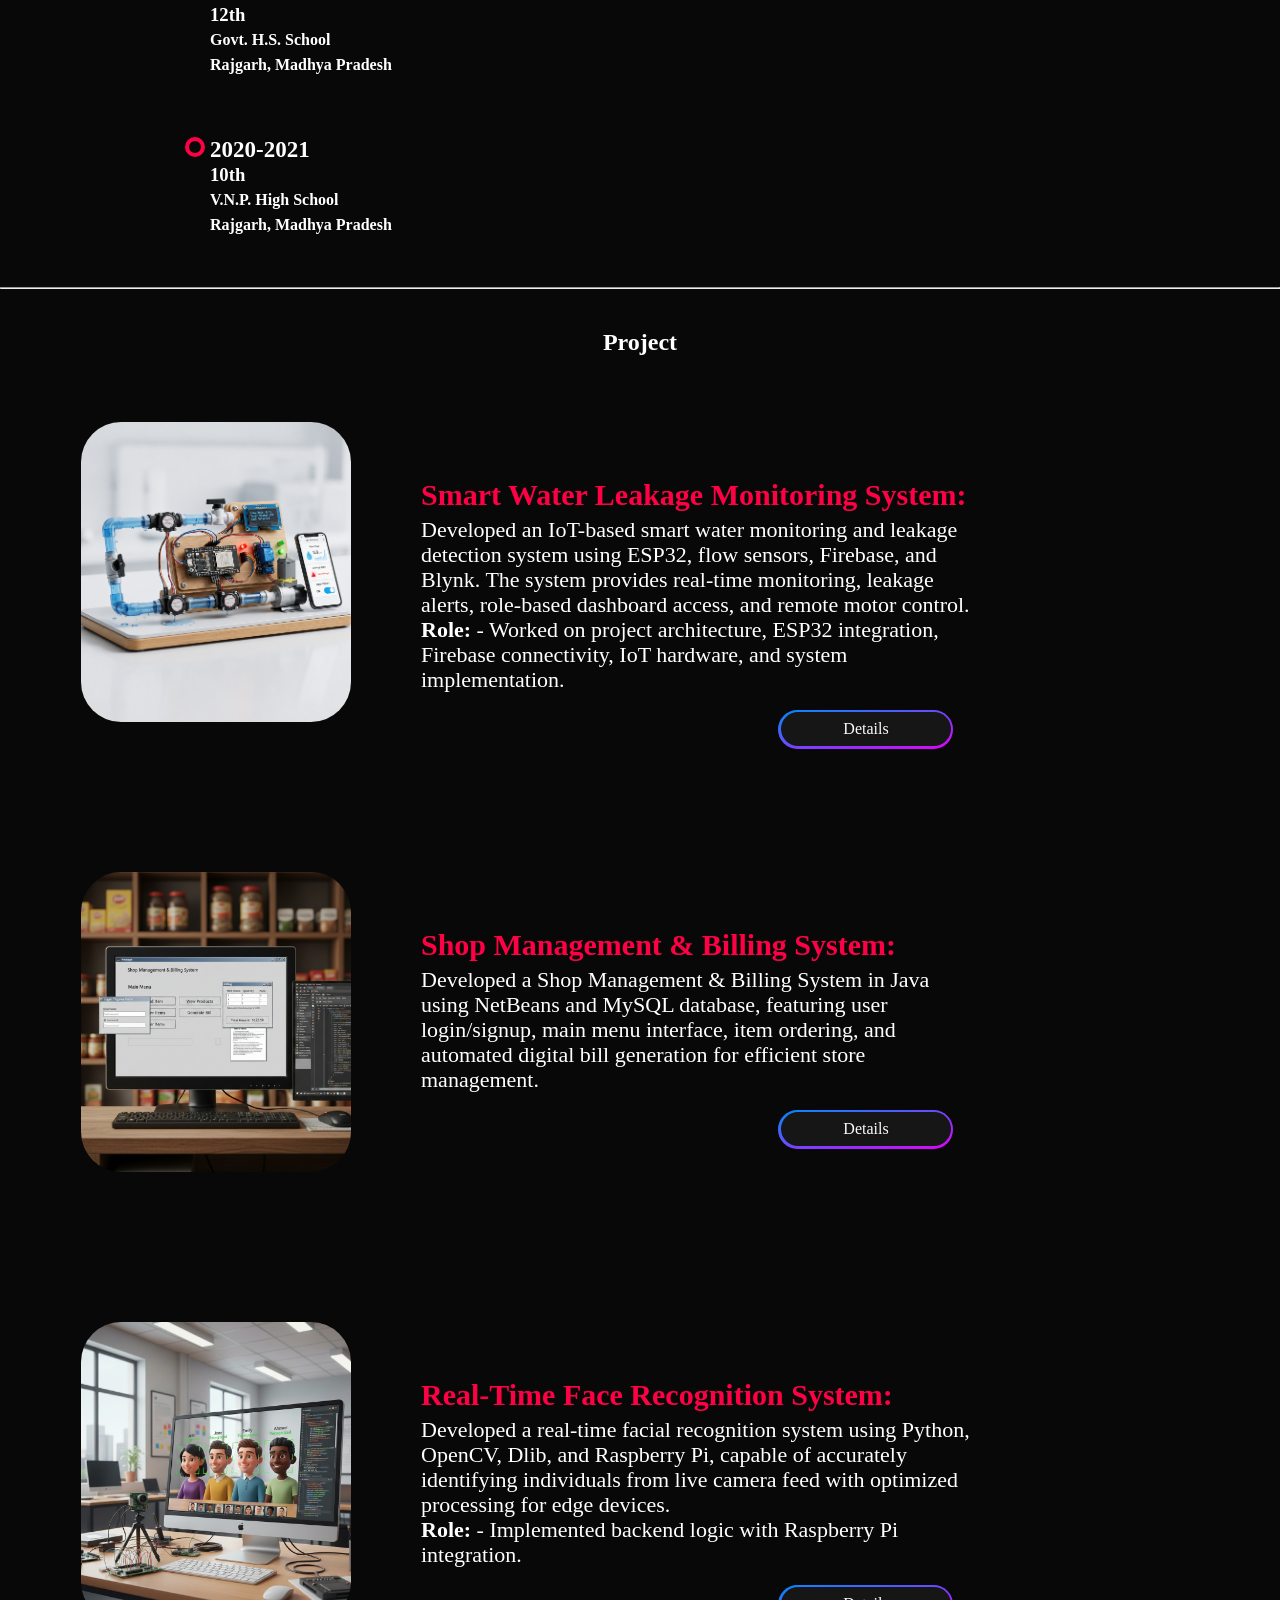
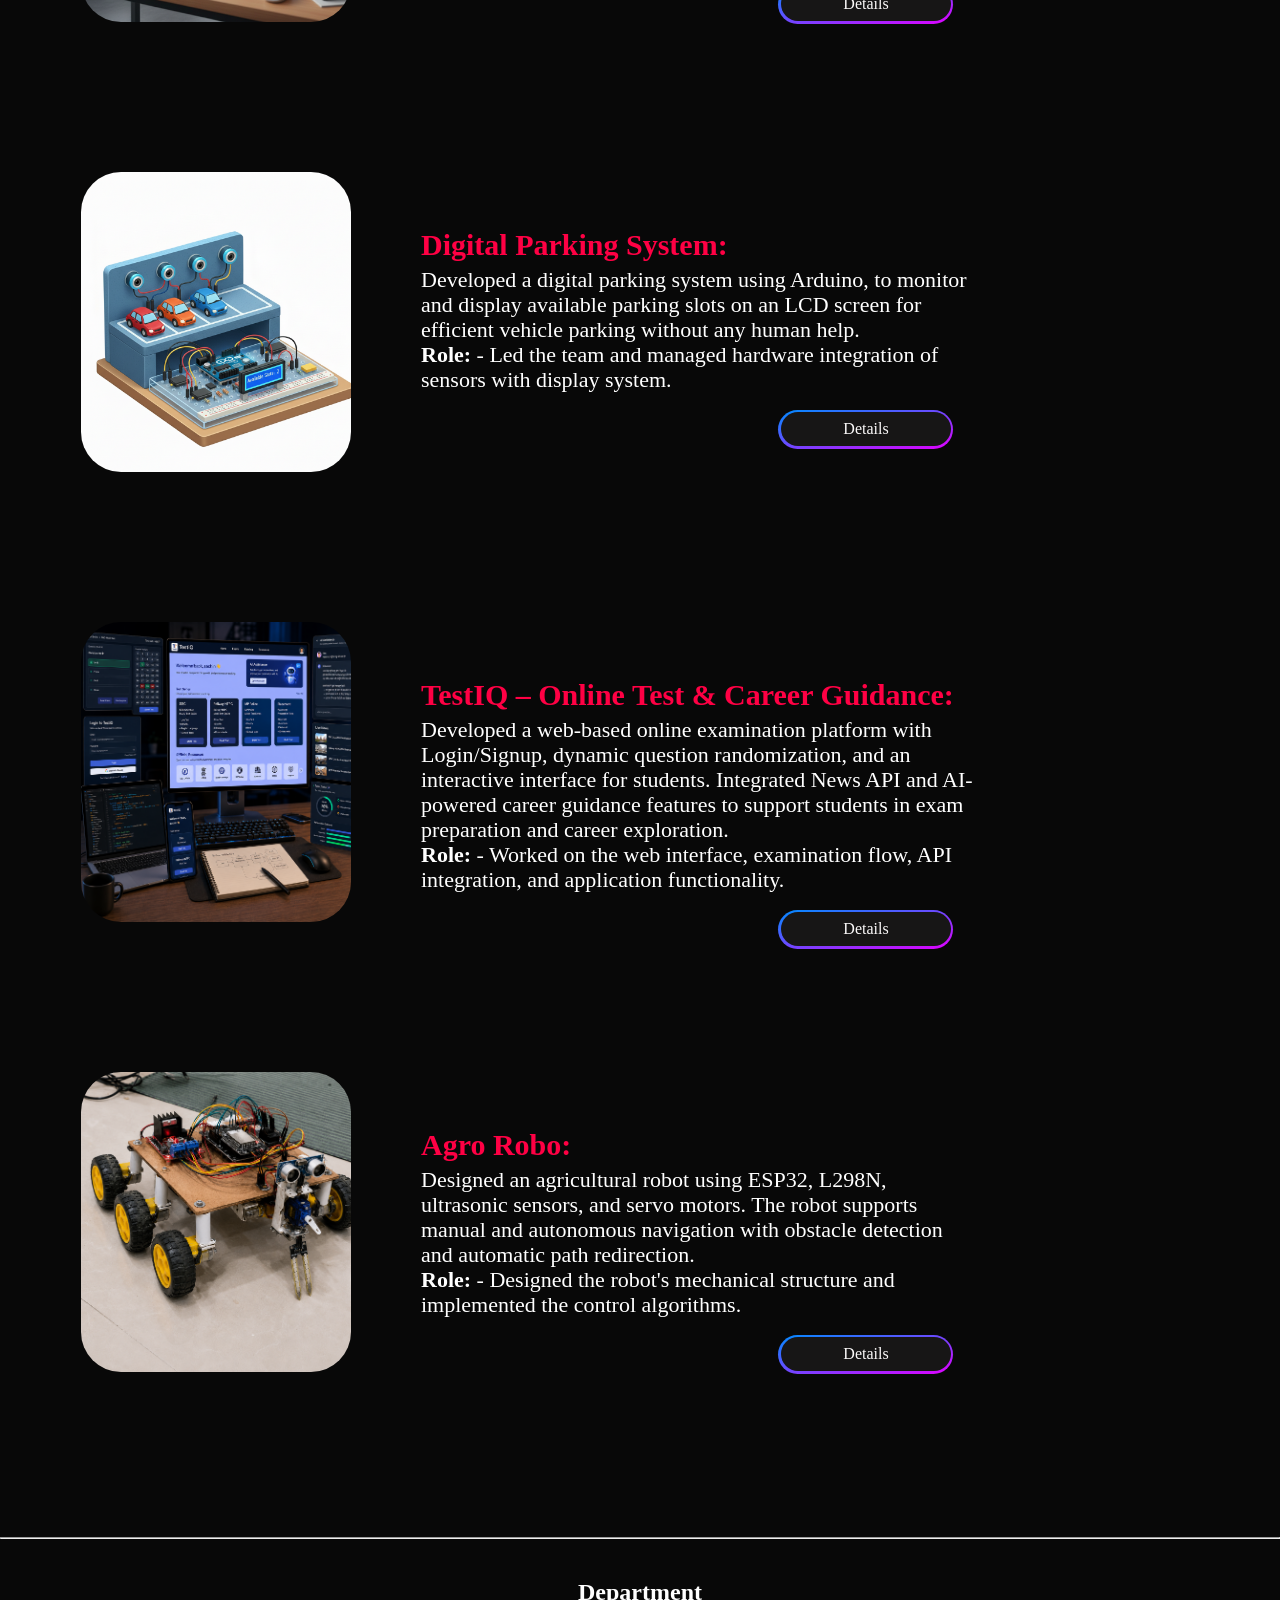
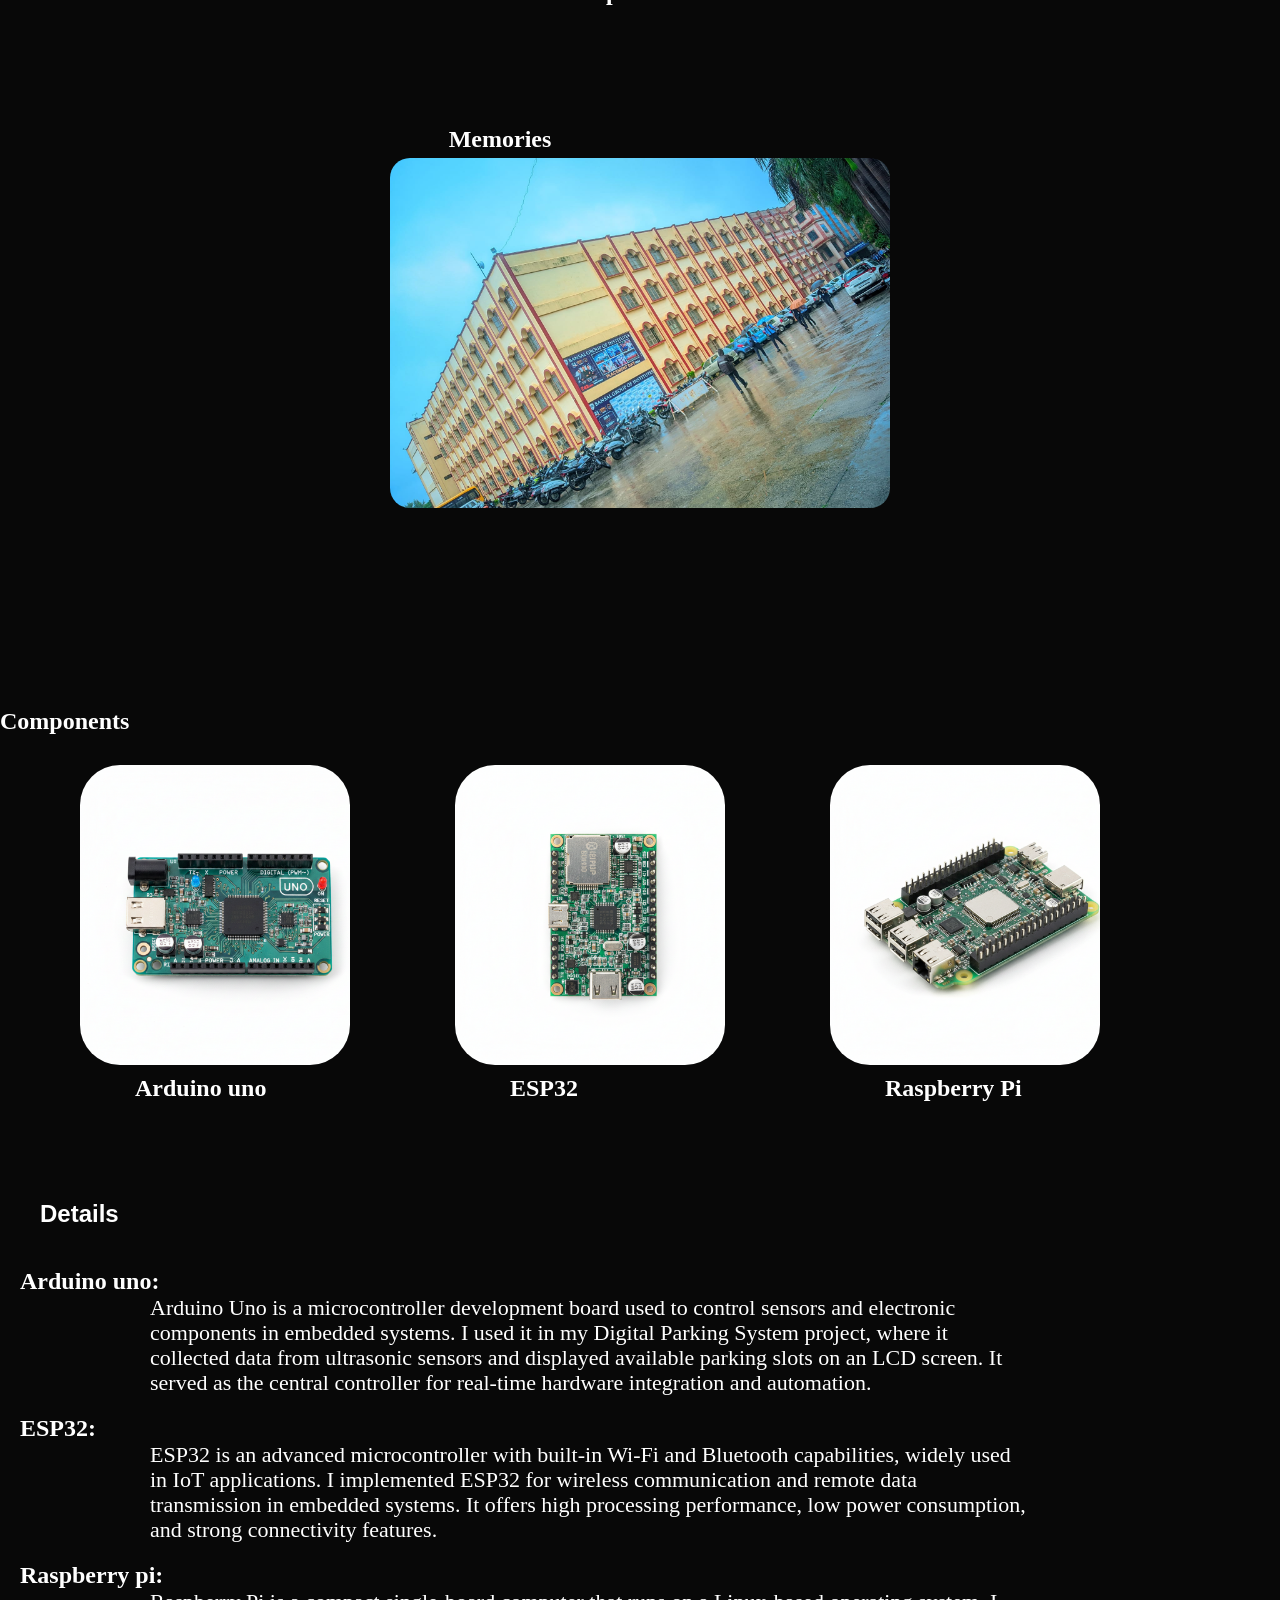
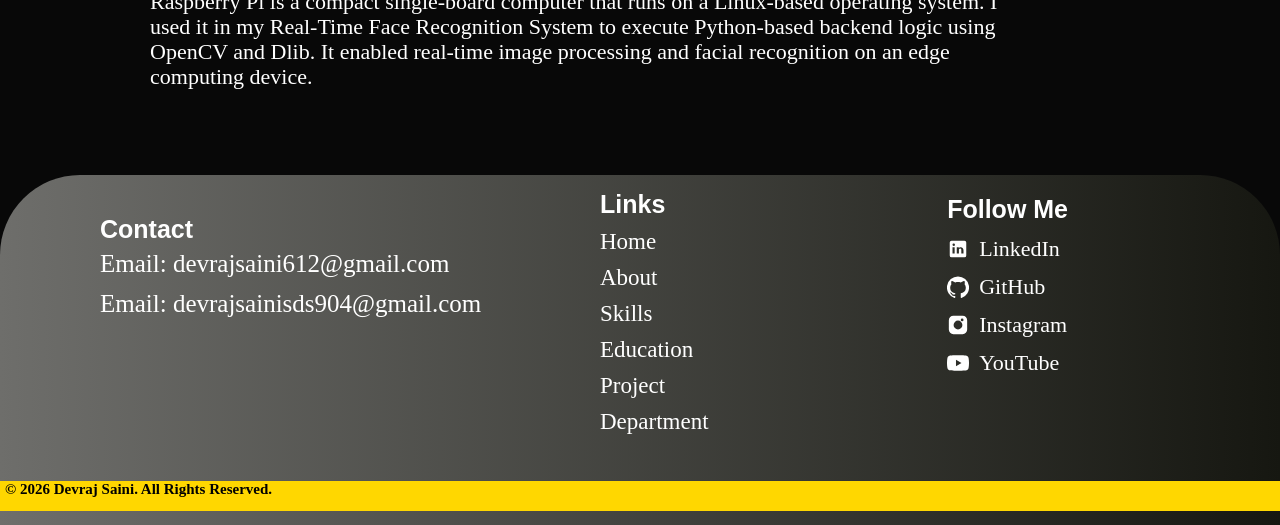
==== commit 3c490d9b: "file update css" ====
--- a/portfolio/index.html
+++ b/portfolio/index.html
@@ -488,6 +488,13 @@
        <img src="./image/photo selected/msme training.jpeg" alt="msme" class="slide" >
        <img src="./image/photo selected/msme me.jpeg" alt="msme" class="slide">
        <img src="./image/photo selected/iti training.jpeg" alt="iti " class="slide">
+
+       <img src="./image/photo selected/presentation.jpeg" alt="iti " class="slide">
+        <img src="./image/photo selected/bpl hackathon.jpeg" alt="iti " class="slide">
+        <img src="./image/photo selected/project explaination.jpeg" alt="iti " class="slide">
+       <img src="./image/photo selected/hackathon win.jpeg" alt="iti " class="slide">
+       <img src="./image/photo selected/ec group.jpeg" alt="iti " class="slide">
+
        <img src="./image/photo selected/bansal view.jpeg" alt="bansal "class="slide">
 
       </div>
--- a/portfolio/index.css
+++ b/portfolio/index.css
@@ -32,6 +32,7 @@
 
 .logo h2{
     font-size: 40px;
+    margin-left: 20px;
 }
 
 .logo span{
--- a/portfolio/mob.css
+++ b/portfolio/mob.css
@@ -2,8 +2,23 @@
   
  .logo{
         width: 100%;
-        margin-left: 20%;
-    }
+        margin-left: 0%;
+        text-align: center;
+    }
+    .container{
+        width: 90%;
+    }
+    .logo h2{
+        font-size: 30px;
+        margin-left: 0%;
+        text-align: center;
+    }
+    .navbar{
+        padding: 0;
+    }
+
+   
+   
 
 .second{
     display: flex;
